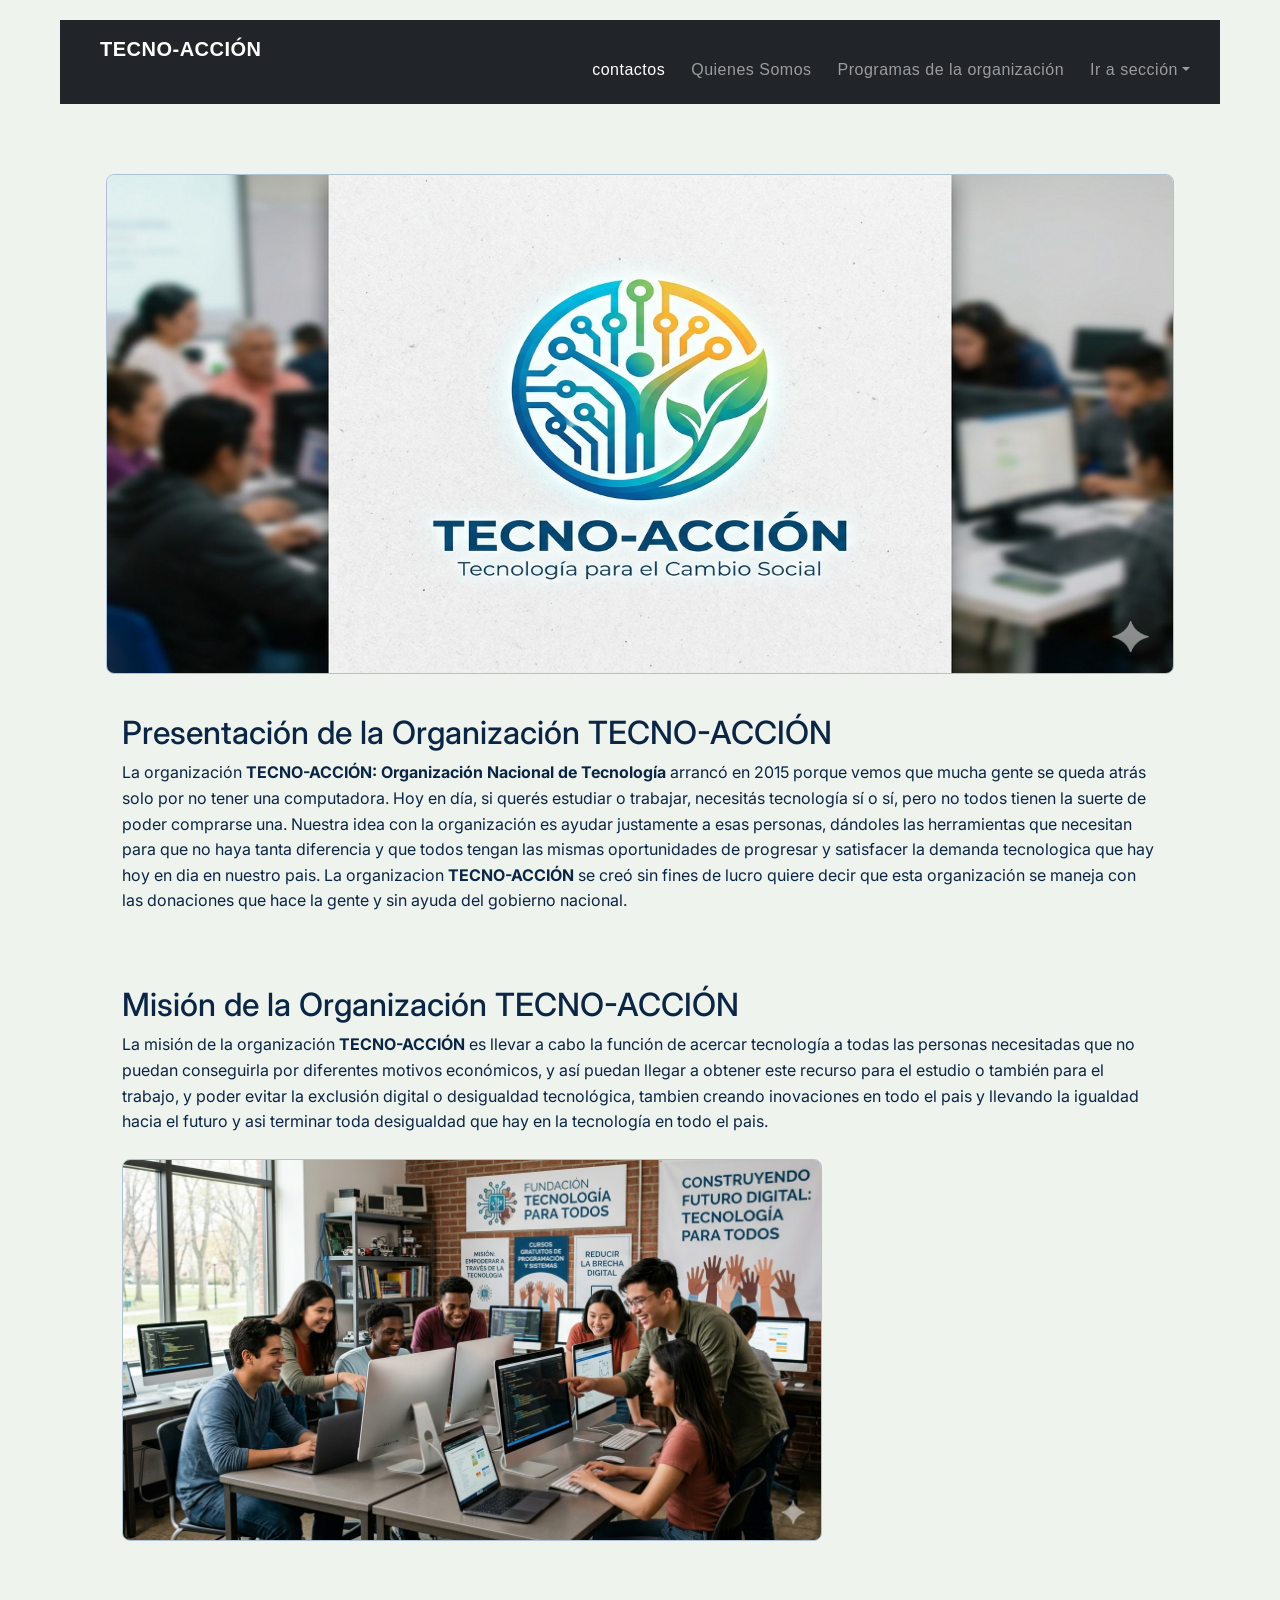
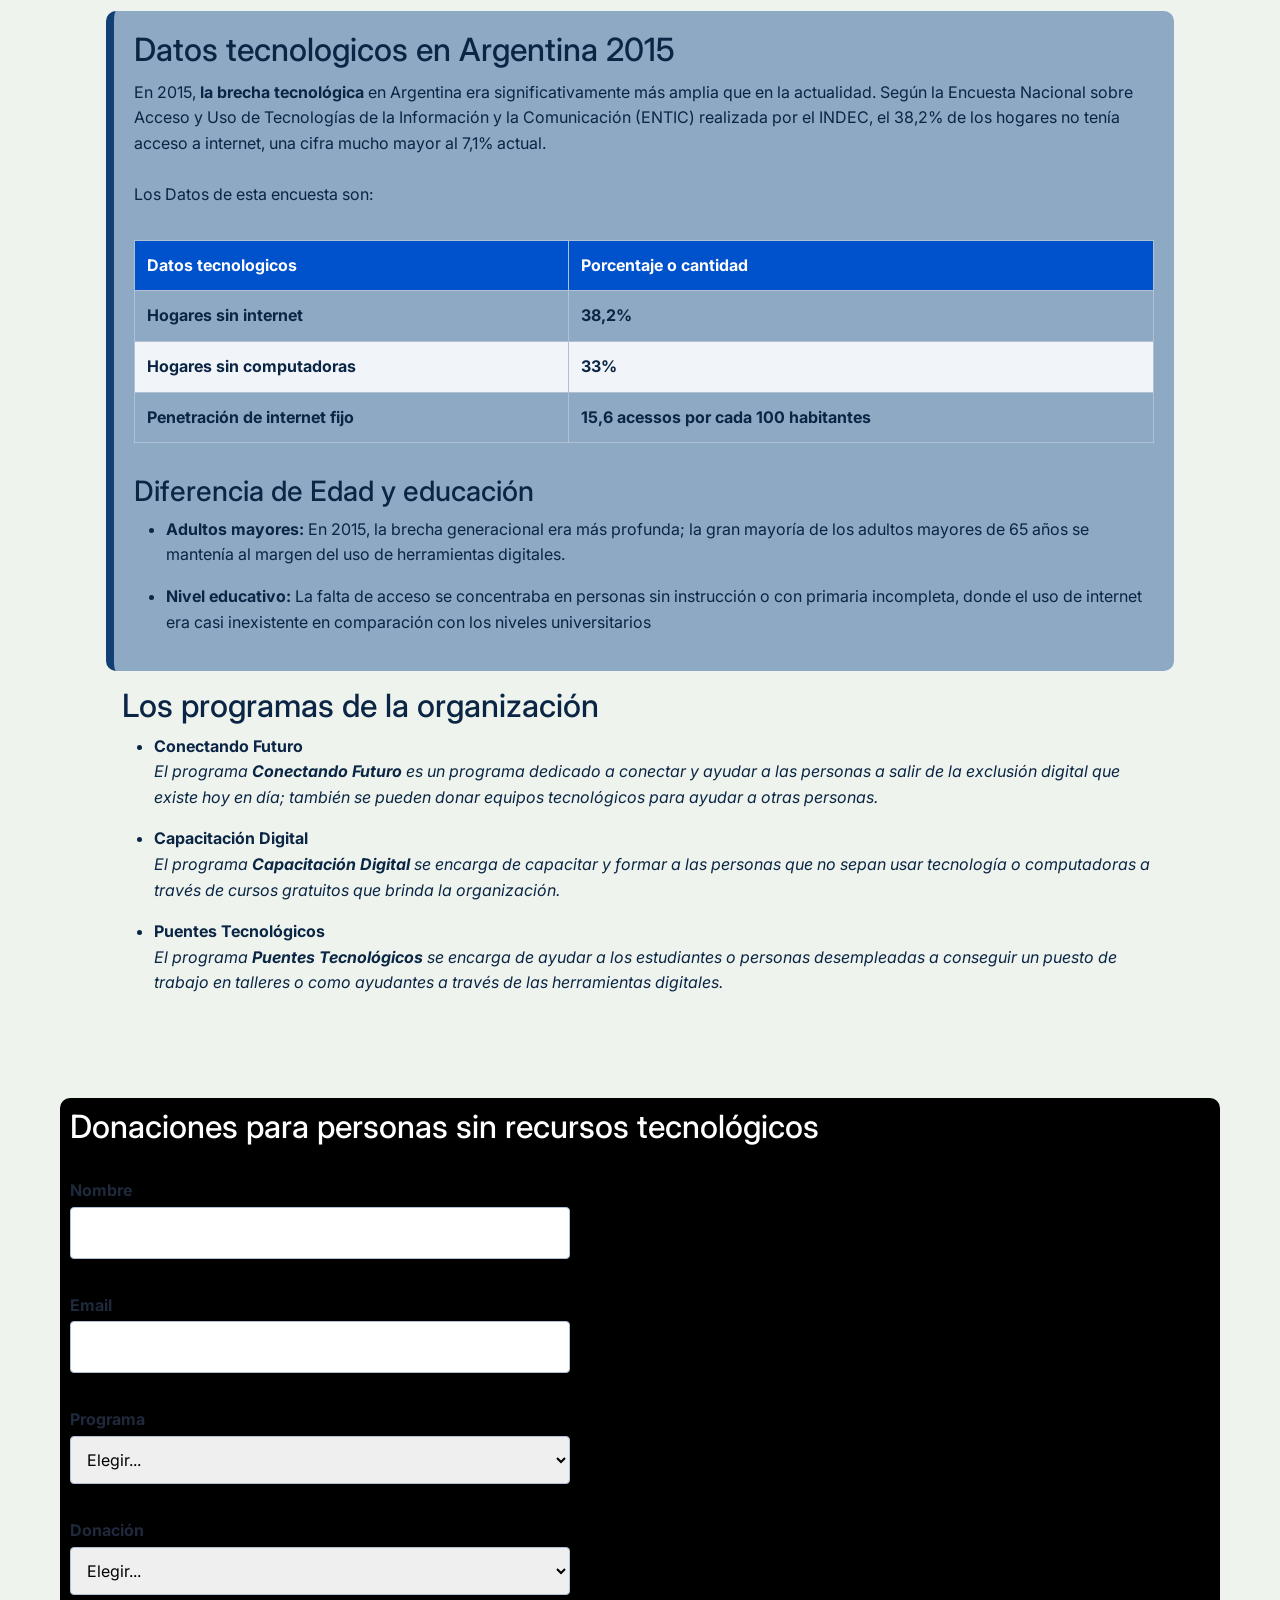
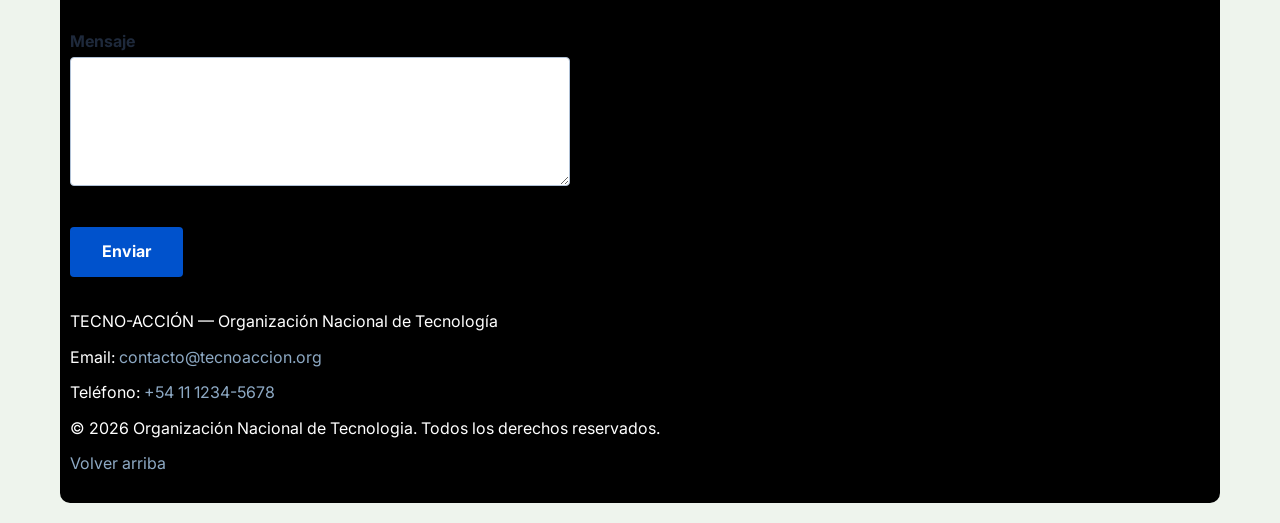
==== index.html @ 4469130f "fix:se corrigio el bug del archivo programa que las tarjetas tapaba el nav en el movimiento" ====
<!DOCTYPE html>
<html lang="es">
<head>
    <meta charset="UTF-8">
    <meta name="viewport" content="width=device-width, initial-scale=1.0">
    
    <link rel="preconnect" href="https://fonts.googleapis.com">
    <link rel="preconnect" href="https://fonts.gstatic.com" crossorigin>
    <link rel ="stylesheet" href ="https://fonts.googleapis.com/css2?family=inter:wght@400;600;700&display=swap">
    <link href="https://cdn.jsdelivr.net/npm/bootstrap@5.3.3/dist/css/bootstrap.min.css" rel="stylesheet" />
    <link rel="stylesheet" href="css/estilos.css">
    <title>TECNO-ACCIÓN: Organización Nacional de Tecnología</title>
    
</head>
<body>
    <header>
        <nav class="navbar navbar-expand-md navbar-dark bg-dark">
            <nav class="container">
                <h1><a class="navbar-brand fw-bold" href="#">TECNO-ACCIÓN</a></h1>
                
                <button class="navbar-toggler" type="button" data-bs-toggle="collapse" data-bs-target="#navMenu">
                <span class="navbar-toggler-icon"></span>
                </button>
                <nav class="collapse navbar-collapse" id="navMenu">
                    <ul class="navbar-nav ms-auto">
                        <li class="nav-item"><a class="nav-link active" href="contacto.html">contactos</a></li>
                        <li class="nav-item"><a class="nav-link" href="nosotros.html">Quienes Somos</a></li>
                        <li class="nav-item"><a class="nav-link" href="programas.html">Programas de la organización</a></li>
                        <li class="nav-item dropdown"><a class="nav-link dropdown-toggle" href="#" id="navbarDropdown" role="button" data-bs-toggle="dropdown" aria-expanded="false">
                        Ir a sección</a>
                        <ul class="dropdown-menu" aria-labelledby="navbarDropdown">
                            <li class ="nav-item"><a class="dropdown-item" href="#presentacióndeTECNO-ACCION">Presentación</a></li>
                            <li class ="nav-item"><a class="dropdown-item" href="#misióndelaTECNO-ACCION">Misión</a></li>
                            <li class ="nav-item"><a class="dropdown-item" href="#programasDeLaTECNO-ACCION">Resumen de Programas</a></li>
                            <li class ="nav-item"><a class="dropdown-item" href="#DatosExtras">Datos 2015</a></li>
                            <li class ="nav-item"><a class="dropdown-item" href="#donacionparaTECNO-ACCION">Donación</a></li>
                        </ul>
                        </li>
                    </ul>
                </nav>
            </nav>
        </nav>
        
    </header>
    <main>
        <img class = "logo" src="imagenes/index/logodelaong.png" alt="logo de la organización Tecno Acción" width="1400" height="350">
        <section id="presentacióndeTECNO-ACCION">
            
            <h2>Presentación de la Organización TECNO-ACCIÓN</h2>

            <p>
                La organización <strong>TECNO-ACCIÓN: Organización Nacional de Tecnología</strong> arrancó en 2015 porque vemos que mucha gente se queda atrás solo por no tener una computadora. Hoy en día, si querés estudiar o trabajar, necesitás tecnología sí o sí, 
                pero no todos tienen la suerte de poder comprarse una. Nuestra idea con la organización es ayudar justamente a esas personas, dándoles las herramientas que necesitan para que no haya tanta diferencia y que todos tengan las mismas 
                oportunidades de progresar y satisfacer la demanda tecnologica que hay hoy en dia en nuestro pais.
                La organizacion <strong>TECNO-ACCIÓN</strong> se creó sin fines de lucro quiere decir que esta organización se maneja con las donaciones que hace la gente y sin ayuda del gobierno nacional.
            </p>
        </section> 
        <section id="misióndelaTECNO-ACCION">
            <h2>Misión de la Organización TECNO-ACCIÓN</h2>
            <p>
                La misión de la organización <strong>TECNO-ACCIÓN</strong> es llevar a cabo la función de acercar tecnología a todas las personas necesitadas
                que no puedan conseguirla por diferentes motivos económicos, y así puedan llegar a obtener este recurso
                para el estudio o también para el trabajo, y poder evitar la exclusión digital o desigualdad tecnológica, tambien creando inovaciones en todo el pais y llevando la igualdad hacia el futuro y asi terminar
                toda desigualdad que hay en la tecnología en todo el pais.
            </p>
            <img src="imagenes/index/misiondelaorganizacion.png" alt="personas usando computadoras" width="700" height="350">
        </section>
        <aside id = "DatosExtras">
            <h2> Datos tecnologicos en Argentina 2015</h2>
            <p>
                En 2015, <strong>la brecha tecnológica</strong> en Argentina era significativamente más amplia que en la actualidad. Según la Encuesta Nacional sobre Acceso y Uso de Tecnologías de la Información y la
                Comunicación (ENTIC) realizada por el INDEC, el 38,2% de los hogares no tenía acceso a internet, una cifra mucho mayor al 7,1% actual.
                <br>
                <br>
                Los Datos de esta encuesta son:
            </p>
            <table border="1">
                <thead>
                    <tr>
                        <th>Datos tecnologicos</th>
                        <th>Porcentaje o cantidad</th>
                    </tr>
                </thead>
                <tbody>
                    <tr>
                        <th>Hogares sin internet</th>
                        <th>38,2%</th>
                    </tr>
                    <tr>
                        <th>Hogares sin computadoras</th>
                        <th>33%</th>
                    </tr>
                    <tr>
                        <th>Penetración de internet fijo</th>
                        <th>15,6 acessos por cada 100 habitantes</th>
                    </tr>
                </tbody>
            </table>
            <h3>Diferencia de Edad y educación</h3>
            <ul>
                <li>
                    <p>
                        <strong>Adultos mayores:</strong> En 2015, la brecha generacional era más profunda; 
                        la gran mayoría de los adultos mayores de 65 años se mantenía al margen 
                        del uso de herramientas digitales.
                    </p>
                </li>
                <li>
                    <p>
                        <strong>Nivel educativo:</strong> La falta de acceso se concentraba en personas sin instrucción o con primaria incompleta,
                        donde el uso de internet era casi inexistente en comparación con los niveles universitarios
                    </p>
                </li>
            </ul>
        </aside>
        <section id="programasDeLaTECNO-ACCION">
            <h2>Los programas de la organización</h2>
                <ul>
                    <li>
                        <strong>Conectando Futuro</strong>
                        <p>
                            <em>El programa <strong> Conectando Futuro</strong> es un programa dedicado a conectar y ayudar a las personas a salir de la exclusión digital que existe hoy en día; también
                            se pueden donar equipos tecnológicos para ayudar a otras personas.</em>
                        </p>
                    </li>
                    <li>
                        <strong>Capacitación Digital</strong>
                        <p>
                            <em>El programa <strong> Capacitación Digital</strong> se encarga de capacitar y formar a las personas que no sepan usar tecnología o computadoras
                            a través de cursos gratuitos que brinda la organización.</em>
                        </p>
                    </li>
                    <li>
                        <strong>Puentes Tecnológicos</strong>
                        <p>
                            <em>El programa <strong> Puentes Tecnológicos</strong> se encarga de ayudar a los estudiantes o personas desempleadas a conseguir un puesto de trabajo 
                            en talleres o como ayudantes a través de las herramientas digitales.</em>
                        </p>
                    </li>
                </ul>
        </section>
    </main>
    <footer id="donacionparaTECNO-ACCION">
        <h2>Donaciones para personas sin recursos tecnológicos</h2>
            <form action="#" method="set">
                <p>
                    <label for="nombre">Nombre</label>
                    <input type="text" id="nombre" name="nombre" required>
                </p>
                
                <p>
                    <label for="email">Email</label>
                    <input type="email" id="email" name="email" required>
                </p>

                <p>
                    <label for="programa">Programa</label>
                    <select id="programa" name="programa">
                        <option value="">Elegir...</option>
                        <option value="conectando">Conectando Futuro</option>
                        <option value="capacitacion">Capacitación Digital</option>
                        <option value="puntes">Puentes Tecnológicos</option>
                    </select>
                </p>

                <p>
                    <label for="donacion">Donación</label>
                    <select id="donacion" name="donacion">
                        <option value="">Elegir...</option>
                        <option value="pll">Computadora</option>
                        <option value="pll">Celular</option>
                    </select>
                </p>

                <p>
                    <label for="mensaje">Mensaje</label>
                    <textarea id="mensaje" name="mensaje" rows="4"></textarea>
                </p>

                <p>
                    <button type="submit">Enviar</button>
                </p>
                
            </form>
            
        <address>

            <p>TECNO-ACCIÓN — Organización Nacional de Tecnología</p>

            <p>
                Email:
                <a href="mailto:contacto@tecnoaccion.org">contacto@tecnoaccion.org</a>
                
            </p>

            <p>
                Teléfono:
                <a href="tel:+541112345678">
                    +54 11 1234-5678
                </a>
            </p>
            <p>&copy; 2026 Organización Nacional de Tecnologia. Todos los derechos reservados.</p>
        <p><a href="#top">Volver arriba</a></p>

        </address>
    </footer>
<script src='https://cdn.jsdelivr.net/npm/bootstrap@5.3.3/dist/js/bootstrap.bundle.min.js'></script>
</body>
</html>
---- css/estilos.css ----
/* ==========================================================================
LENGUAJES INFORMÁTICOS 1 (UNAHUR) - TRABAJO PRÁCTICO GRUPAL
INTEGRANTE 4: Componentes de Datos, Interactivos y Visuales
   ========================================================================== */

:root {
    --color-institucional: #0052cc;  
    --color-texto-oscuro: #1e293b;  
    --color-gris-borde: #b0c1d6;    
    --color-fondo-cebra: #f1f5f9;   
    --padding-celda: 12px;    
    --azul-oscuro: #0B2545;
    --azul: #134074;
    --celeste: #8DA9C4;
    --gris-claro: #EEF4ED;
    --blanco: #FFFFFF;
    --fondo: black;
    --fuente : 'inter' , sans-serif;
}


/* =========================
   RESET
========================= */

* {
    box-sizing: border-box;
    margin: 0;
    padding: 0;
    
}

/* =========================
    BODY
========================= */

body {
    font-family: var(--fuente);
    background-color: var(--gris-claro);
    color: var(--azul-oscuro);

    max-width: 1200px;
    margin: auto;
    padding: 20px;

    line-height: 1.6;
}

/* =========================
    HEADER
========================= */

header{
    position: sticky;
    top: 0 ;
}
/* =========================
    Nav
========================= */

nav ul {
    list-style: none;
    display: flex;
    flex-wrap: wrap;
    gap: 10px;
    margin-top: 15px;
}

nav a {
    display: inline-block;
    text-decoration: none;
    color: var(--blanco);
    padding: 8px 18px;
    border-radius: 6px;
    font-family: 'Segoe UI', sans-serif;
    font-weight: 600;
    font-size: 0.95rem;
    letter-spacing: 0.5px;
    position: relative;
    overflow: hidden;
    transition: color 0.3s;
    z-index: 0;
}

nav a::before {
    content: "";
    position: absolute;
    top: 0;
    left: -100%;
    width: 100%;
    height: 100%;
    background-color: var(--blanco);
    border-radius: 6px;
    transition: left 0.3s ease;
    z-index: -1;
}

nav a:hover::before {
    left: 0;
}

nav a:hover {
    color: var(--azul-oscuro);
}

/* =========================
    NAV - DESPLEGABLE
========================= */

nav li.desplegable {
    position: relative;
}

nav li.desplegable > span {
    display: inline-block;
    color: var(--blanco);
    padding: 8px 18px;
    border-radius: 6px;
    font-family: 'Segoe UI', sans-serif;
    font-weight: 600;
    font-size: 0.95rem;
    letter-spacing: 0.5px;
    cursor: pointer;
    user-select: none;
    transition: background-color 0.3s, color 0.3s;
}

nav li.desplegable:hover > span {
    background-color: var(--blanco);
    color: var(--azul-oscuro);
}

nav li.desplegable .submenu {
    display: none;
    position: static;
    background-color: var(--azul);
    border-radius: 0 0 8px 8px;
    padding: 5px 0;
    min-width: 200px;
    flex-direction: column;
    gap: 0;
    margin-top: 5px;
}

nav li.desplegable:hover .submenu {
    display: flex;
}

nav li.desplegable .submenu li {
    width: 100%;
}

nav li.desplegable .submenu a {
    display: block;
    width: 100%;
    border-radius: 0;
    padding: 10px 18px;
    font-size: 0.9rem;
}

nav li.desplegable .submenu a::before {
    border-radius: 0;
}
.titulo{
    position: static;
}
/* =========================
    FOOTER
========================= */
footer{
    background-color: var(--fondo);
    color: var(--blanco);

    margin-top: 30px;
    padding: 10px;

    border-radius: 10px;

}
footer a {
    color: var(--celeste);
    text-decoration: none;
}

footer a:hover {
    color: var(--blanco);
}

footer p {
    margin-bottom: 10px;
}

/* =========================
    MAIN
========================= */

main {
    font-family: var(--fuente);
    max-width: 1100px;
    margin: 30px auto 0;
    padding: 1rem;
}
.logo{
    top: -100%;
    width: 1500px;
    height: 500px;
}

/* =========================
    TITULO PRINCIPAL
========================= */

h1 {
    text-align: center;
    color: var(--azul-oscuro);
    margin-bottom: 20px;
    font-size: 2.5rem;
}


/* =========================
    TITULO PROGRAMAS
========================= */

.programas h2 {
    text-align: center;
    color: var(--azul);
    margin-bottom: 15px;

    font-size: 2rem;
}

.programas > p {
    text-align: center;
    margin-bottom: 30px;

    color: var(--azul-oscuro);
}

/* =========================
    CONTENEDOR FLEX
========================= */

.contenedor-programas {
    display: flex;
    flex-wrap: wrap;
    gap: 25px;
}

/* =========================
    TARJETAS
========================= */

.card-programa {
    flex: 1 1 300px;

    background-color: var(--blanco);

    border: 3px solid var(--azul);
    border-radius: 12px;

    padding: 20px;

    box-shadow: 0px 4px 10px rgba(0,0,0,0.1);

    transition: transform 0.3s;
    position: static;
}

.card-programa:hover {
    transform: scale(1.02);

}

/* =========================
   TITULOS TARJETAS
========================= */

.card-programa h3 {
    text-align: center;

    color: var(--azul);

    margin-bottom: 15px;


}

/* =========================
   IMAGENES
========================= */

.card-programa figure {
    text-align: center;
}

.card-programa img {
    width: 100%;
    max-width: 300px;

    border-radius: 10px;

    margin-bottom: 10px;


}

/* =========================
    FIGCAPTION
========================= */

.card-programa figcaption {
    color: gray;
    font-style: italic;

    margin-bottom: 15px;
}

/* =========================
    PARRAFOS
========================= */

.card-programa p {
    text-align: justify;

    color: var(--azul-oscuro);

    margin-top: 10px;
}

/* =========================
    ASIDE
========================= */

aside {
    background-color: var(--celeste);

    margin-top: 30px;
    padding: 20px;

    border-left: 8px solid var(--azul);
    border-radius: 10px;
}

aside h2 {
    color: var(--azul-oscuro);
    margin-bottom: 10px;
}

aside p {
    color: var(--azul-oscuro);
}

/* =========================
    NOSOTROS - SECCIÓN INTRO
========================= */

.nosotros-intro {
    background-color: var(--blanco);
    border-left: 6px solid var(--azul);
    border-radius: 12px;
    padding: 30px 35px;
    margin-bottom: 30px;
    box-shadow: 0 4px 12px rgba(0, 0, 0, 0.08);
}

.nosotros-intro h2 {
    color: var(--azul);
    font-size: 1.8rem;
    margin-bottom: 12px;
}

/* =========================
    NOSOTROS - DETAILS
========================= */

details {
    background-color: var(--blanco);
    border: 2px solid var(--celeste);
    border-radius: 10px;
    margin-bottom: 20px;
    box-shadow: 0 2px 8px rgba(0, 0, 0, 0.06);
    transition: border-color 0.3s;
}

.titulo-details{
    display: inline;
}


details:hover {
    border-color: var(--azul);
}

details summary {
    background-color: var(--azul-oscuro);
    color: var(--blanco);
    padding: 15px 20px;
    cursor: pointer;
    list-style: none;
    display: flex;
    align-items: center;
    gap: 10px;
    border-radius: 8px;
}

details summary::before {
    content: "▶";
    font-size: 0.75rem;
    color: var(--celeste);
    transition: transform 0.3s;
}

details[open] summary {
    border-radius: 8px 8px 0 0;
}

details[open] summary::before {
    transform: rotate(90deg);
}

details summary h3 {
    font-size: 1.1rem;
    color: var(--blanco);
    margin: 0;
}

details p {
    padding: 15px 20px;
    color: var(--azul-oscuro);
    line-height: 1.7;
    margin-bottom: 5px;
}

details b {
    color: var(--azul);
}

/* =========================
    NOSOTROS - SEPARADOR HR
========================= */

hr {
    border: none;
    border-top: 2px solid var(--celeste);
    opacity: 0.4;
    margin: 10px 0;
}

/* =========================
    NOSOTROS - VOLVER ARRIBA
========================= */

.volver-arriba {
    display: block;
    width: fit-content;
    margin: 30px auto 10px auto;
    padding: 12px 28px;
    background-color: var(--azul);
    color: var(--blanco);
    text-decoration: none;
    border-radius: 30px;
    font-weight: bold;
    letter-spacing: 1px;
    box-shadow: 0 4px 10px rgba(0, 0, 0, 0.2);
    transition: background-color 0.3s, transform 0.2s;
}

.volver-arriba:hover {
    background-color: var(--azul-oscuro);
    transform: translateY(-3px);
}
/* ==========================================================================
SECCIÓN: ESTILOS PARA IMÁGENES
   ========================================================================== */
img {
    max-width: 100%;                
    height: auto;                   
    display: block;                 
    margin-top: 1.5rem;             
    margin-bottom: 1.5rem;          
    border: 1px solid var(--color-gris-borde); 
    border-radius: 8px;             
}

aside img {
    margin-left: 0;                 
}

section{
    padding: 1rem;
    margin-bottom: 1.5rem;
}

/* ==========================================================================
SECCIÓN: ESTILOS PARA TABLAS
   ========================================================================== */
table {
    width: 100%;                    
    border-collapse: collapse;      
    margin: 2rem 0;                 
}

thead {
    background-color: var(--color-institucional);
    color: #ffffff;                 
}

th {
    padding: var(--padding-celda);
    text-align: left;
    font-weight: bold;
    border: 1px solid var(--color-gris-borde); 
}

td {
    padding: var(--padding-celda);  
    border: 1px solid var(--color-gris-borde);
    color: var(--color-texto-oscuro);
}

tbody tr:nth-child(even) {
    background-color: var(--color-fondo-cebra);
}

/* ==========================================================================
SECCIÓN: ESTILOS PARA FORMULARIOS
   ========================================================================== */
form {
    margin: 2rem 0;
    
}

label {
    display: block;                 
    margin-bottom: 0.2rem;
    height: auto;
    font-weight: bold;
    color: var(--color-texto-oscuro);
}

input[type="text"],
input[type="email"],
textarea,
select {
    width: 100%;
    max-width: 500px;                    
    padding: var(--padding-celda);  
    border: 1px solid var(--color-gris-borde); 
    border-radius: 4px;
    margin-bottom: 1.5rem;          
    box-sizing: border-box;         
    font-family: inherit;           
}

input[type="text"]:focus,
input[type="email"]:focus,
textarea:focus,
select:focus{
    border-color: var(--color-institucional);
    outline: none;                  
}

textarea {
    min-height: 60px;
    resize: vertical;               
}

button[type="submit"],
input[type="submit"] {
    background-color: var(--color-institucional);
    color: #ffffff;
    padding: var(--padding-celda) 2rem;
    border: none;
    border-radius: 4px;
    font-weight: bold;
    cursor: pointer;                
}

button[type="submit"]:hover,
input[type="submit"]:hover {
    filter: brightness(0.9);        
}

/* ==========================================================================
 
   ========================================================================== */
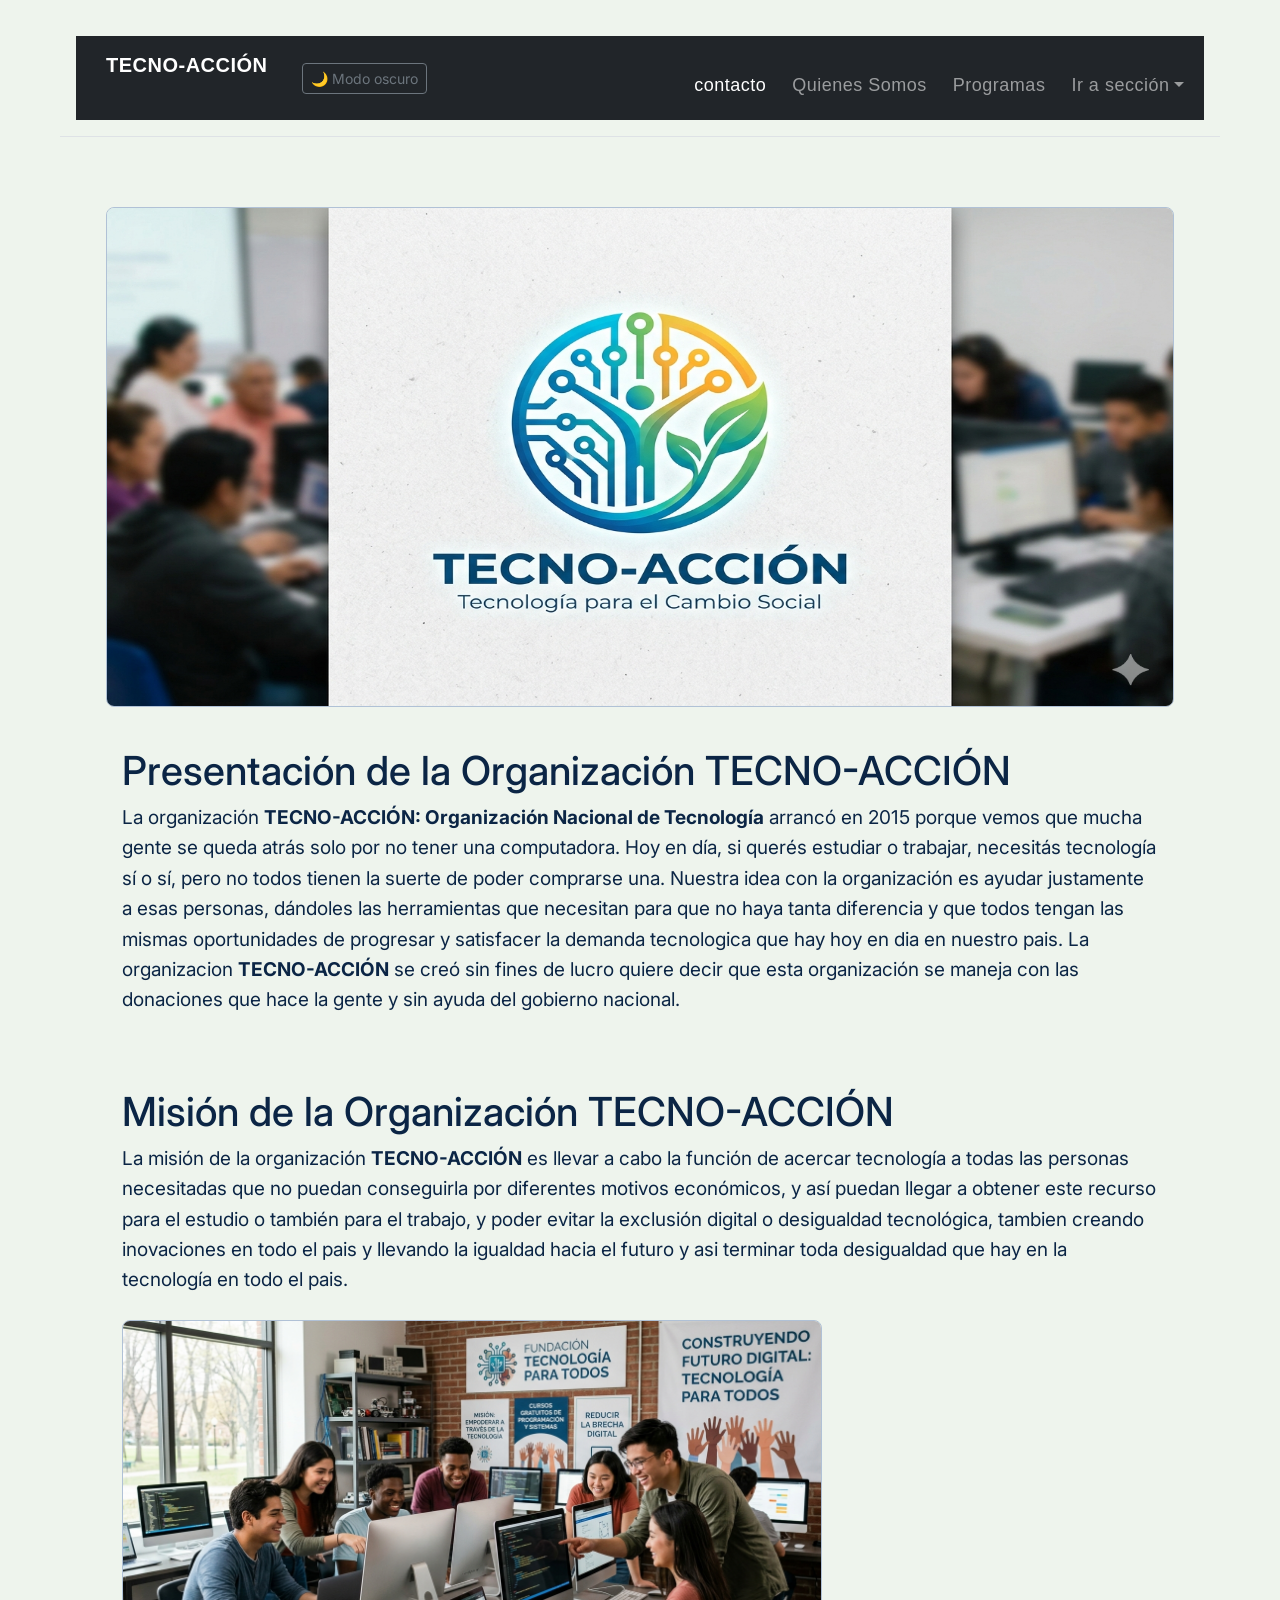
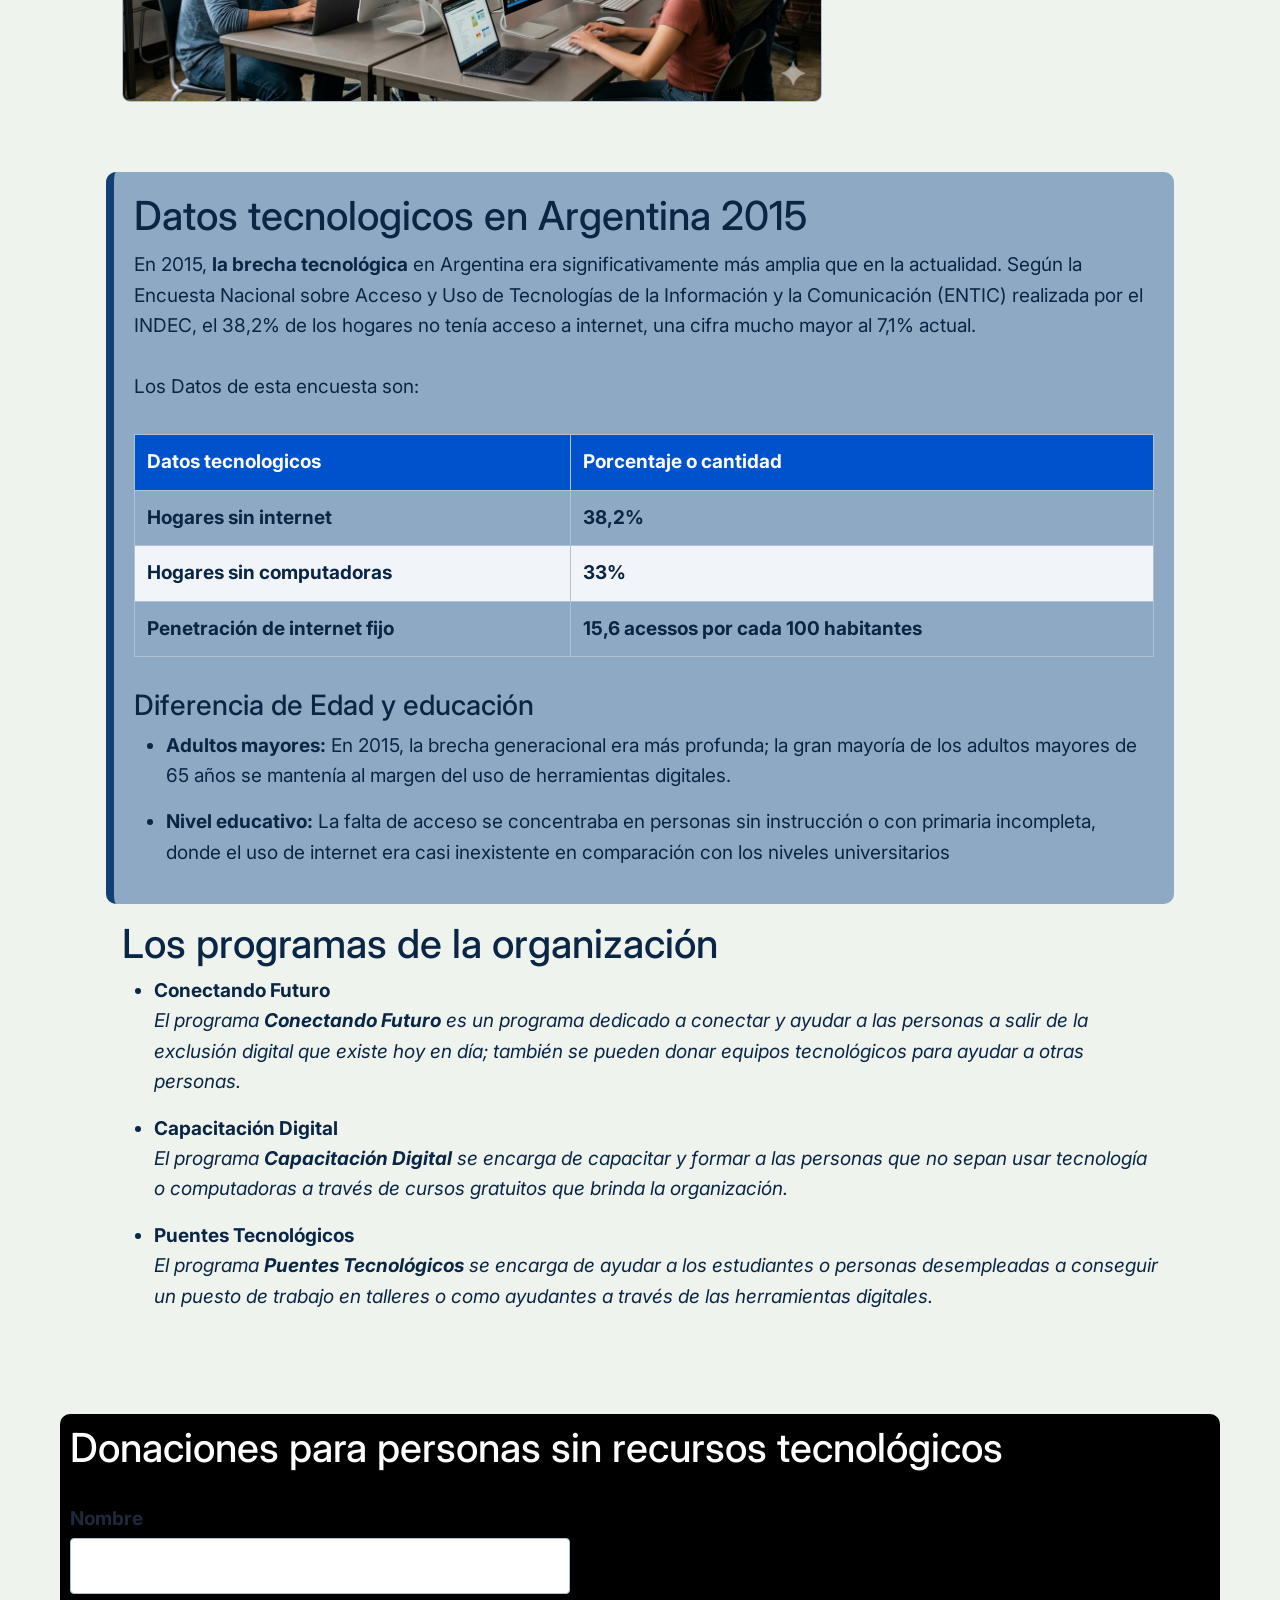
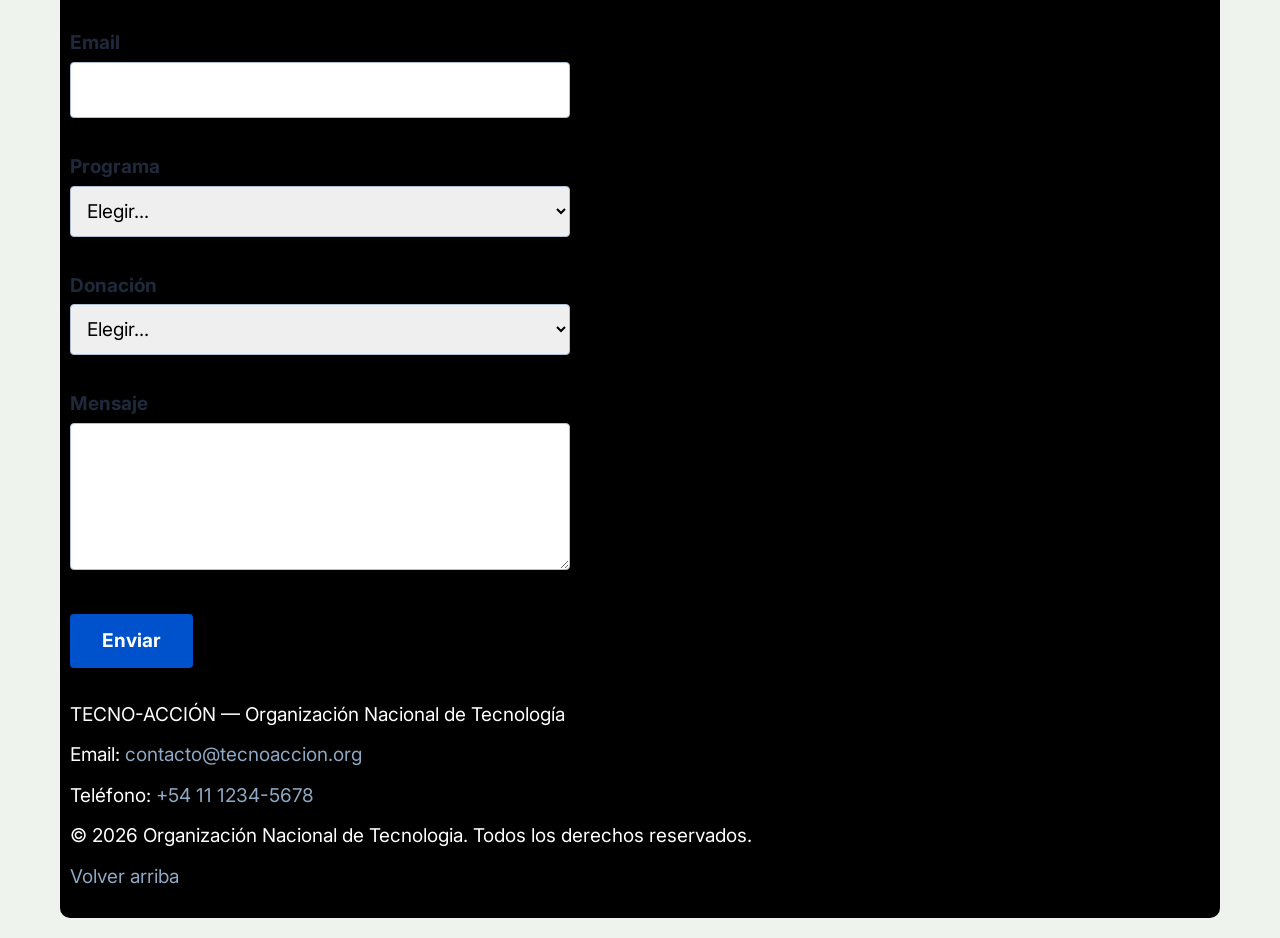
==== commit 5010e42d: "fix y feat : se corrigio el a hover y se agrego el boton modo oscuro a todas las paginas commit 4 ob" ====
--- a/index.html
+++ b/index.html
@@ -13,19 +13,21 @@
     
 </head>
 <body>
-    <header>
+    <header  class="p-3 mb-4 border-bottom">
         <nav class="navbar navbar-expand-md navbar-dark bg-dark">
             <nav class="container">
                 <h1><a class="navbar-brand fw-bold" href="#">TECNO-ACCIÓN</a></h1>
-                
+                <button id="btn-modo" class="btn btn-outline-secondary btn-sm">
+                🌙 Modo oscuro
+                </button>
                 <button class="navbar-toggler" type="button" data-bs-toggle="collapse" data-bs-target="#navMenu">
                 <span class="navbar-toggler-icon"></span>
                 </button>
                 <nav class="collapse navbar-collapse" id="navMenu">
                     <ul class="navbar-nav ms-auto">
-                        <li class="nav-item"><a class="nav-link active" href="contacto.html">contactos</a></li>
+                        <li class="nav-item"><a class="nav-link active" href="contacto.html">contacto</a></li>
                         <li class="nav-item"><a class="nav-link" href="nosotros.html">Quienes Somos</a></li>
-                        <li class="nav-item"><a class="nav-link" href="programas.html">Programas de la organización</a></li>
+                        <li class="nav-item"><a class="nav-link" href="programas.html">Programas</a></li>
                         <li class="nav-item dropdown"><a class="nav-link dropdown-toggle" href="#" id="navbarDropdown" role="button" data-bs-toggle="dropdown" aria-expanded="false">
                         Ir a sección</a>
                         <ul class="dropdown-menu" aria-labelledby="navbarDropdown">
--- a/css/estilos.css
+++ b/css/estilos.css
@@ -38,6 +38,7 @@
     font-family: var(--fuente);
     background-color: var(--gris-claro);
     color: var(--azul-oscuro);
+    font-size: 19px;
 
     max-width: 1200px;
     margin: auto;
@@ -45,6 +46,9 @@
 
     line-height: 1.6;
 }
+h2{
+    font-size: 40px;
+}
 
 /* =========================
     HEADER
@@ -59,6 +63,7 @@
 ========================= */
 
 nav ul {
+    font-size: large;
     list-style: none;
     display: flex;
     flex-wrap: wrap;
@@ -89,7 +94,7 @@
     left: -100%;
     width: 100%;
     height: 100%;
-    background-color: var(--blanco);
+    background-color: red;
     border-radius: 6px;
     transition: left 0.3s ease;
     z-index: -1;
@@ -100,7 +105,7 @@
 }
 
 nav a:hover {
-    color: var(--azul-oscuro);
+    color: red;
 }
 
 /* =========================
@@ -161,9 +166,7 @@
 nav li.desplegable .submenu a::before {
     border-radius: 0;
 }
-.titulo{
-    position: static;
-}
+
 /* =========================
     FOOTER
 ========================= */
@@ -581,6 +584,75 @@
 input[type="submit"]:hover {
     filter: brightness(0.9);        
 }
+/* ==========================================================================
+INTEGRANTE 4: Posicionamiento y personalización Bootstrap (Etapa 3)
+   ========================================================================== */
+
+/* ---- Posicionamiento adicional ---- */
+
+.imagen-wrapper {
+    position: static;
+}
+
+.imagen-wrapper .badge-custom {
+    position: absolute;
+    display: block;
+    opacity: 0.7;
+    visibility: visible;
+    background-color: black;
+    gap: 10px;
+    top: 1900px;
+    right: 145px;
+    z-index: 2;
+}
+
+/* ---- Bootstrap - personalizaciones ---- */
+
+.card {
+    border: 2px solid var(--azul);
+    border-radius: 12px;
+    box-shadow: 0px 4px 10px rgba(0,0,0,0.1);
+    transition: transform 0.3s;
+}
+
+.card:hover {
+    transform: scale(1.02);
+}
+
+.card-title {
+    color: var(--azul);
+    font-weight: bold;
+}
+
+.card .btn-primary {
+    background-color: var(--azul);
+    border-color: var(--azul);
+    transition: background-color 0.3s;
+}
+
+.card .btn-primary:hover {
+    background-color: var(--azul-oscuro);
+    border-color: var(--azul-oscuro);
+}
+
+.badge-custom {
+    background-color: var(--celeste);
+    color: var(--azul-oscuro);
+    font-weight: 600;
+    border-radius: 50px;
+    padding: 0.4em 0.8em;
+}
+
+.btn-outline-primary {
+    color: var(--azul);
+    border-color: var(--azul);
+}
+
+.btn-outline-primary:hover {
+    background-color: var(--azul);
+    border-color: var(--azul);
+}
+
 
 /* ==========================================================================
  
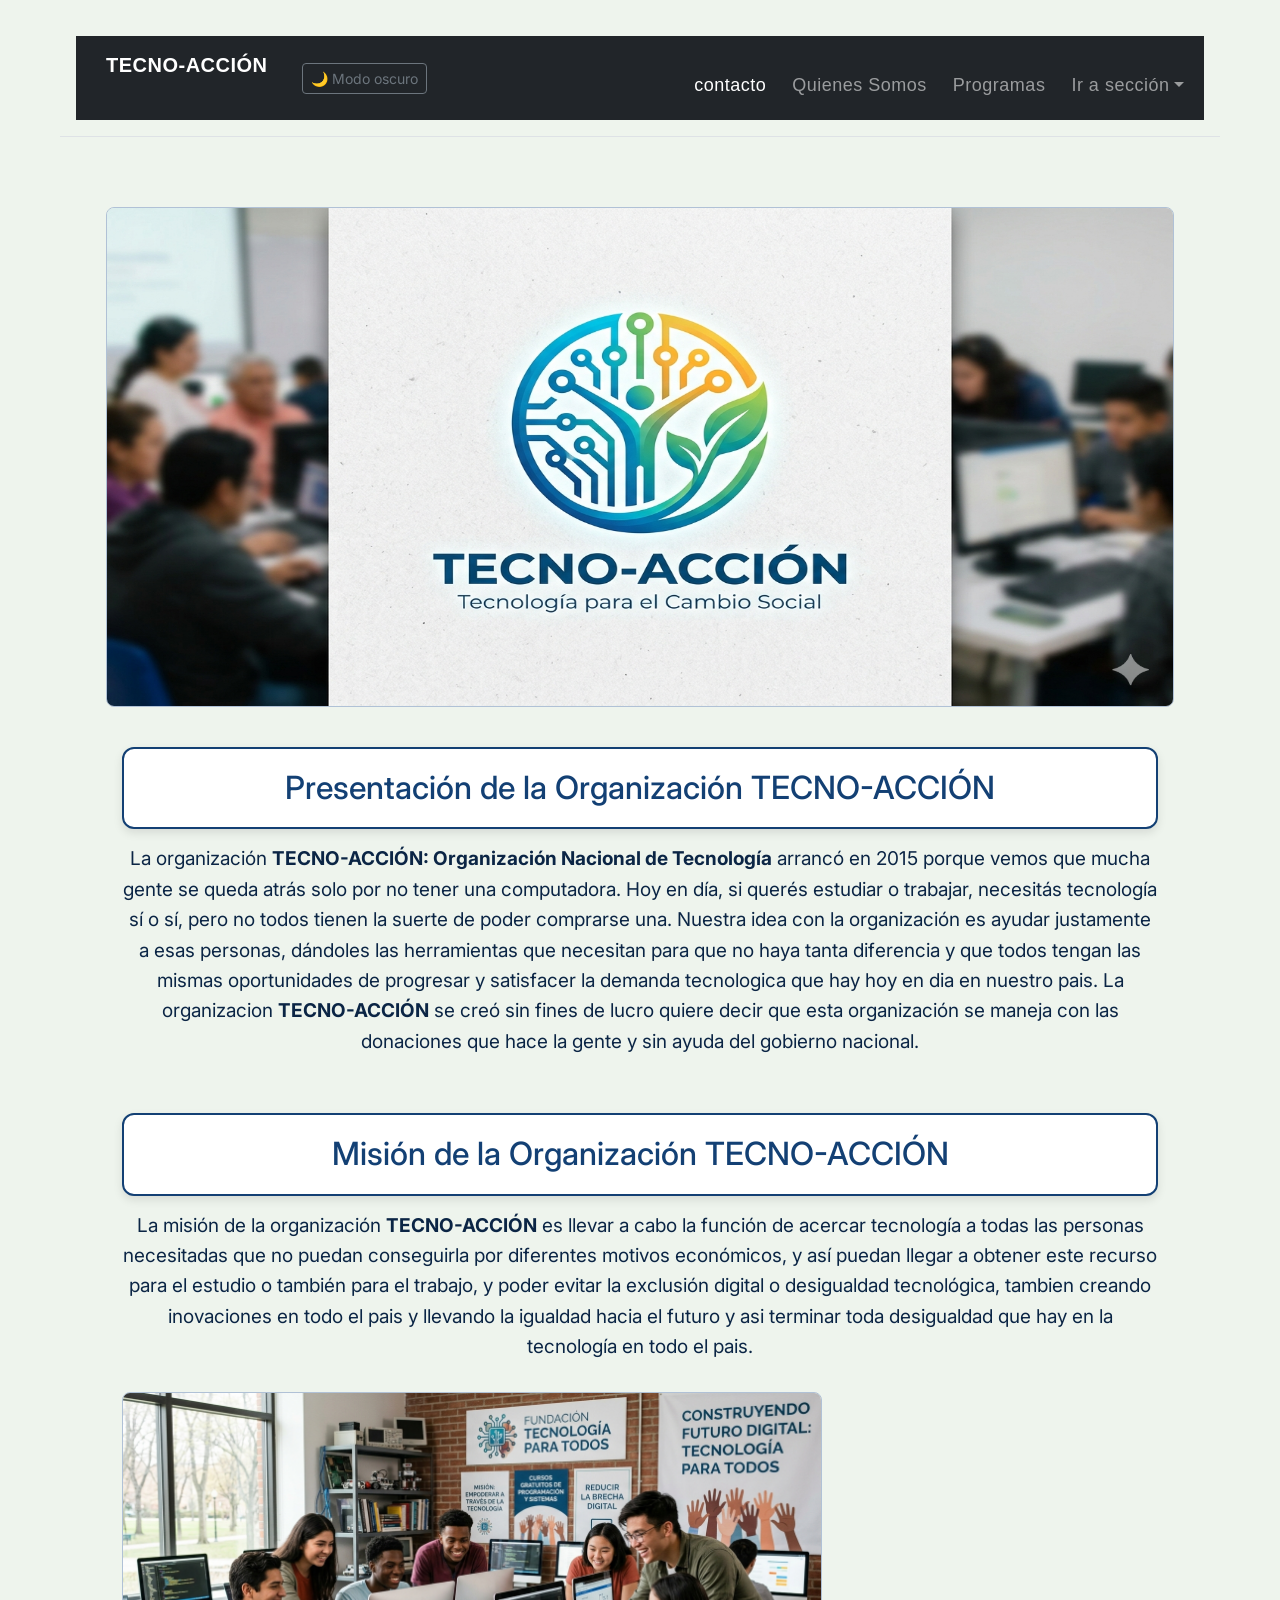
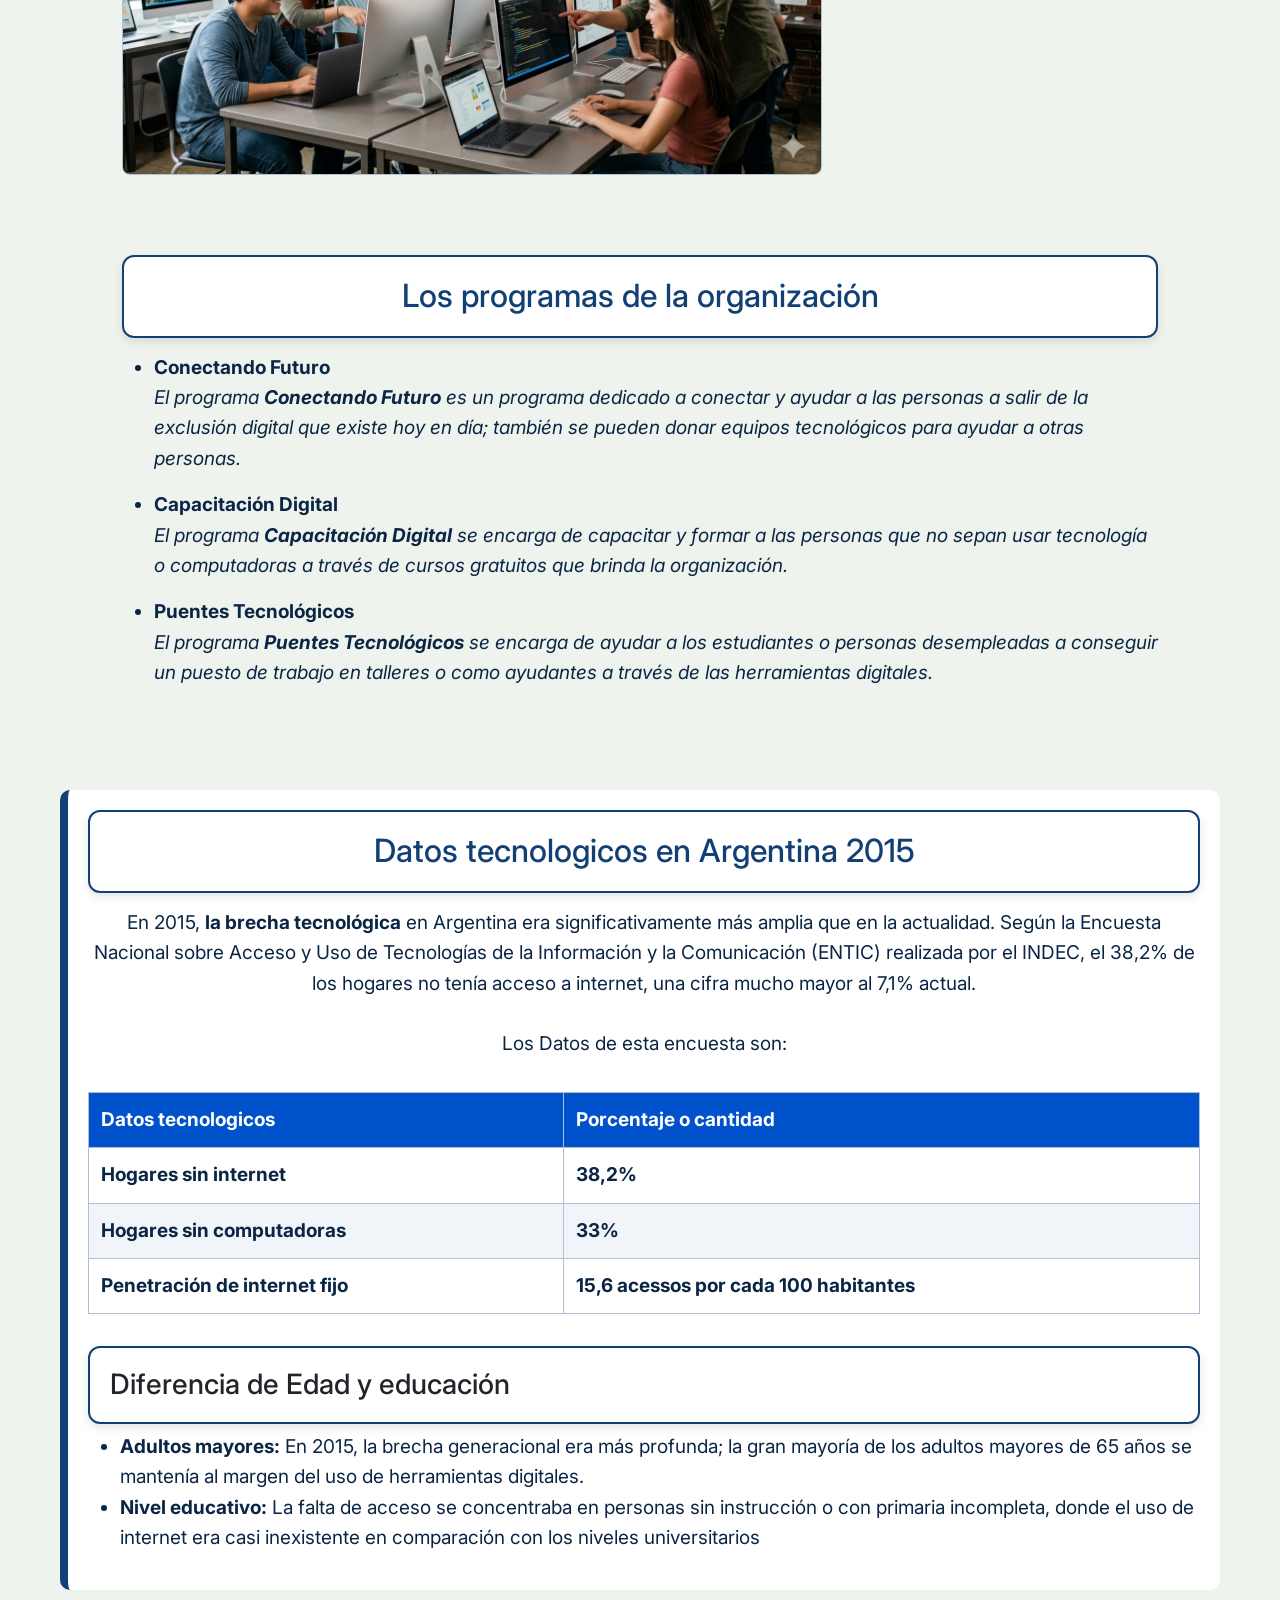
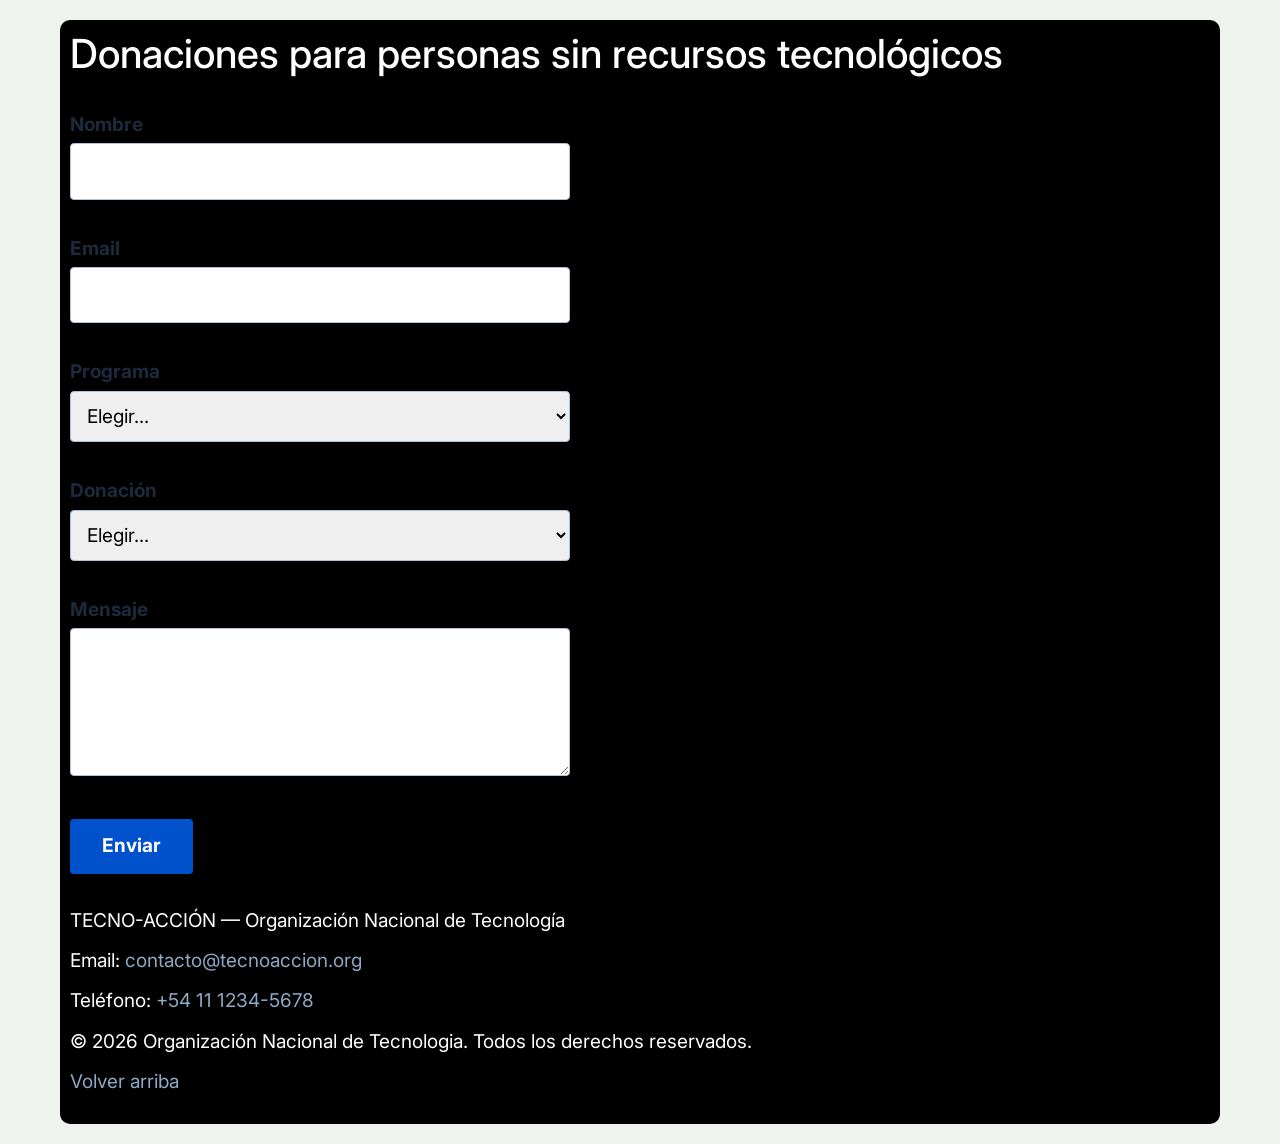
==== commit a6795a5f: "fix y style se movio y se le dio un estilo al aside de la pagina index" ====
--- a/index.html
+++ b/index.html
@@ -46,20 +46,20 @@
     </header>
     <main>
         <img class = "logo" src="imagenes/index/logodelaong.png" alt="logo de la organización Tecno Acción" width="1400" height="350">
-        <section id="presentacióndeTECNO-ACCION">
+        <section class="programas" id="presentacióndeTECNO-ACCION">
             
-            <h2>Presentación de la Organización TECNO-ACCIÓN</h2>
-
-            <p>
+            <h2 class="card card-programa h-100">Presentación de la Organización TECNO-ACCIÓN</h2>
+
+            <p class="card-text">
                 La organización <strong>TECNO-ACCIÓN: Organización Nacional de Tecnología</strong> arrancó en 2015 porque vemos que mucha gente se queda atrás solo por no tener una computadora. Hoy en día, si querés estudiar o trabajar, necesitás tecnología sí o sí, 
                 pero no todos tienen la suerte de poder comprarse una. Nuestra idea con la organización es ayudar justamente a esas personas, dándoles las herramientas que necesitan para que no haya tanta diferencia y que todos tengan las mismas 
                 oportunidades de progresar y satisfacer la demanda tecnologica que hay hoy en dia en nuestro pais.
                 La organizacion <strong>TECNO-ACCIÓN</strong> se creó sin fines de lucro quiere decir que esta organización se maneja con las donaciones que hace la gente y sin ayuda del gobierno nacional.
             </p>
         </section> 
-        <section id="misióndelaTECNO-ACCION">
-            <h2>Misión de la Organización TECNO-ACCIÓN</h2>
-            <p>
+        <section class="programas" id="misióndelaTECNO-ACCION">
+            <h2 class="card card-programa h-100">Misión de la Organización TECNO-ACCIÓN</h2>
+            <p class="card-text">
                 La misión de la organización <strong>TECNO-ACCIÓN</strong> es llevar a cabo la función de acercar tecnología a todas las personas necesitadas
                 que no puedan conseguirla por diferentes motivos económicos, y así puedan llegar a obtener este recurso
                 para el estudio o también para el trabajo, y poder evitar la exclusión digital o desigualdad tecnológica, tambien creando inovaciones en todo el pais y llevando la igualdad hacia el futuro y asi terminar
@@ -67,72 +67,25 @@
             </p>
             <img src="imagenes/index/misiondelaorganizacion.png" alt="personas usando computadoras" width="700" height="350">
         </section>
-        <aside id = "DatosExtras">
-            <h2> Datos tecnologicos en Argentina 2015</h2>
-            <p>
-                En 2015, <strong>la brecha tecnológica</strong> en Argentina era significativamente más amplia que en la actualidad. Según la Encuesta Nacional sobre Acceso y Uso de Tecnologías de la Información y la
-                Comunicación (ENTIC) realizada por el INDEC, el 38,2% de los hogares no tenía acceso a internet, una cifra mucho mayor al 7,1% actual.
-                <br>
-                <br>
-                Los Datos de esta encuesta son:
-            </p>
-            <table border="1">
-                <thead>
-                    <tr>
-                        <th>Datos tecnologicos</th>
-                        <th>Porcentaje o cantidad</th>
-                    </tr>
-                </thead>
-                <tbody>
-                    <tr>
-                        <th>Hogares sin internet</th>
-                        <th>38,2%</th>
-                    </tr>
-                    <tr>
-                        <th>Hogares sin computadoras</th>
-                        <th>33%</th>
-                    </tr>
-                    <tr>
-                        <th>Penetración de internet fijo</th>
-                        <th>15,6 acessos por cada 100 habitantes</th>
-                    </tr>
-                </tbody>
-            </table>
-            <h3>Diferencia de Edad y educación</h3>
-            <ul>
-                <li>
-                    <p>
-                        <strong>Adultos mayores:</strong> En 2015, la brecha generacional era más profunda; 
-                        la gran mayoría de los adultos mayores de 65 años se mantenía al margen 
-                        del uso de herramientas digitales.
-                    </p>
-                </li>
-                <li>
-                    <p>
-                        <strong>Nivel educativo:</strong> La falta de acceso se concentraba en personas sin instrucción o con primaria incompleta,
-                        donde el uso de internet era casi inexistente en comparación con los niveles universitarios
-                    </p>
-                </li>
-            </ul>
-        </aside>
-        <section id="programasDeLaTECNO-ACCION">
-            <h2>Los programas de la organización</h2>
+        
+        <section class="programas" id="programasDeLaTECNO-ACCION">
+            <h2 class="card card-programa h-100">Los programas de la organización</h2>
                 <ul>
-                    <li>
+                    <li class="card-text">
                         <strong>Conectando Futuro</strong>
                         <p>
                             <em>El programa <strong> Conectando Futuro</strong> es un programa dedicado a conectar y ayudar a las personas a salir de la exclusión digital que existe hoy en día; también
                             se pueden donar equipos tecnológicos para ayudar a otras personas.</em>
                         </p>
                     </li>
-                    <li>
+                    <li class="card-text">
                         <strong>Capacitación Digital</strong>
                         <p>
                             <em>El programa <strong> Capacitación Digital</strong> se encarga de capacitar y formar a las personas que no sepan usar tecnología o computadoras
                             a través de cursos gratuitos que brinda la organización.</em>
                         </p>
                     </li>
-                    <li>
+                    <li class="card-text">
                         <strong>Puentes Tecnológicos</strong>
                         <p>
                             <em>El programa <strong> Puentes Tecnológicos</strong> se encarga de ayudar a los estudiantes o personas desempleadas a conseguir un puesto de trabajo 
@@ -142,6 +95,54 @@
                 </ul>
         </section>
     </main>
+    <aside class="programas" id = "DatosExtras">
+            <h2 class="card card-programa h-100"> Datos tecnologicos en Argentina 2015</h2>
+            <p class="card-text">
+                En 2015, <strong>la brecha tecnológica</strong> en Argentina era significativamente más amplia que en la actualidad. Según la Encuesta Nacional sobre Acceso y Uso de Tecnologías de la Información y la
+                Comunicación (ENTIC) realizada por el INDEC, el 38,2% de los hogares no tenía acceso a internet, una cifra mucho mayor al 7,1% actual.
+                <br>
+                <br>
+                Los Datos de esta encuesta son:
+            </p>
+            <table border="1">
+                <thead>
+                    <tr>
+                        <th>Datos tecnologicos</th>
+                        <th>Porcentaje o cantidad</th>
+                    </tr>
+                </thead>
+                <tbody>
+                    <tr>
+                        <th>Hogares sin internet</th>
+                        <th>38,2%</th>
+                    </tr>
+                    <tr>
+                        <th>Hogares sin computadoras</th>
+                        <th>33%</th>
+                    </tr>
+                    <tr>
+                        <th>Penetración de internet fijo</th>
+                        <th>15,6 acessos por cada 100 habitantes</th>
+                    </tr>
+                </tbody>
+            </table>
+            <h3 class="card card-programa h-100">Diferencia de Edad y educación</h3>
+            <ul>
+                <li>
+                    <p class="card-text">
+                        <strong>Adultos mayores:</strong> En 2015, la brecha generacional era más profunda; 
+                        la gran mayoría de los adultos mayores de 65 años se mantenía al margen 
+                        del uso de herramientas digitales.
+                    </p>
+                </li>
+                <li>
+                    <p class="card-text">
+                        <strong>Nivel educativo:</strong> La falta de acceso se concentraba en personas sin instrucción o con primaria incompleta,
+                        donde el uso de internet era casi inexistente en comparación con los niveles universitarios
+                    </p>
+                </li>
+            </ul>
+        </aside>
     <footer id="donacionparaTECNO-ACCION">
         <h2>Donaciones para personas sin recursos tecnológicos</h2>
             <form action="#" method="set">
--- a/css/estilos.css
+++ b/css/estilos.css
@@ -63,6 +63,7 @@
 ========================= */
 
 nav ul {
+    opacity: 1.1;
     font-size: large;
     list-style: none;
     display: flex;
@@ -334,9 +335,17 @@
 /* =========================
     ASIDE
 ========================= */
+#DatosExtras{
+    background-color: var(--blanco);
+    margin-top: 30px;
+    padding: 20px;
+
+    border-left: 8px solid var(--azul);
+    border-radius: 10px;
+}
 
 aside {
-    background-color: var(--celeste);
+    background-color: var(--fondo);
 
     margin-top: 30px;
     padding: 20px;
@@ -600,8 +609,7 @@
     opacity: 0.7;
     visibility: visible;
     background-color: black;
-    gap: 10px;
-    top: 1900px;
+    top: 1925px;
     right: 145px;
     z-index: 2;
 }
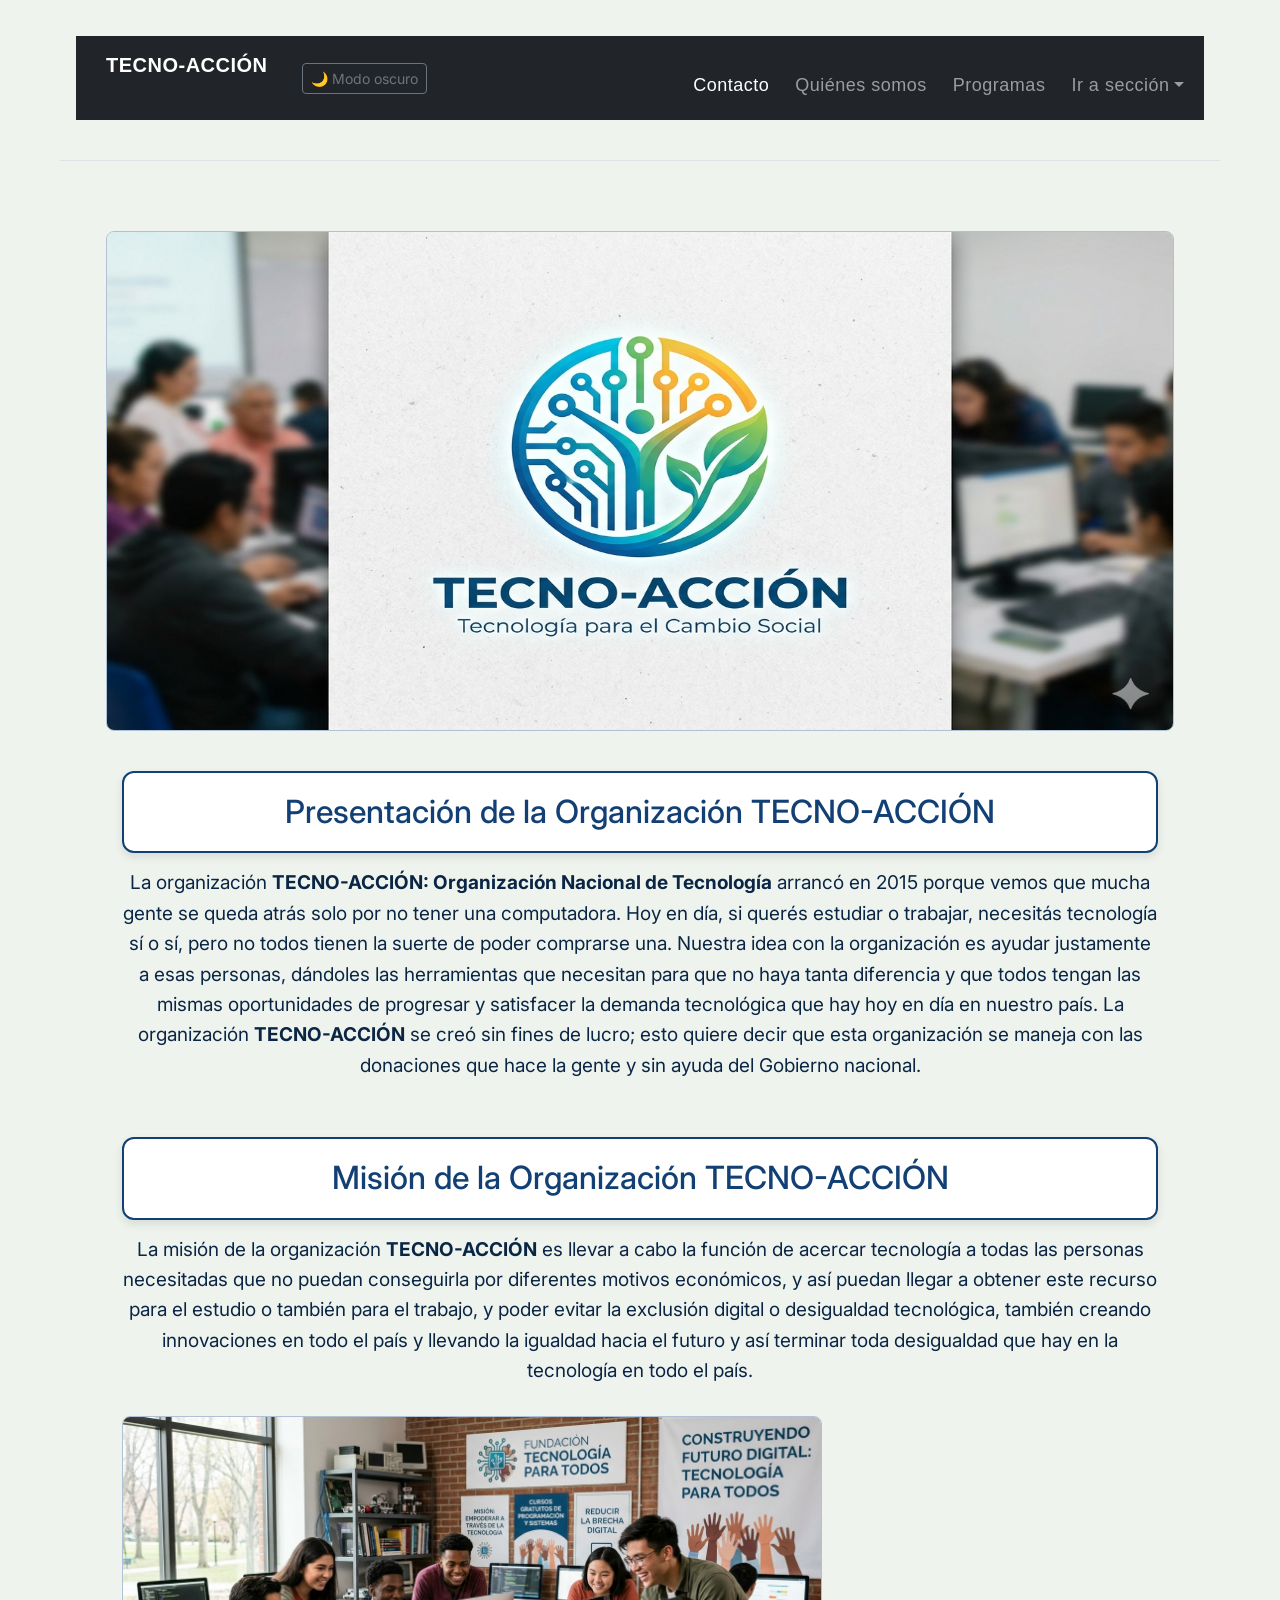
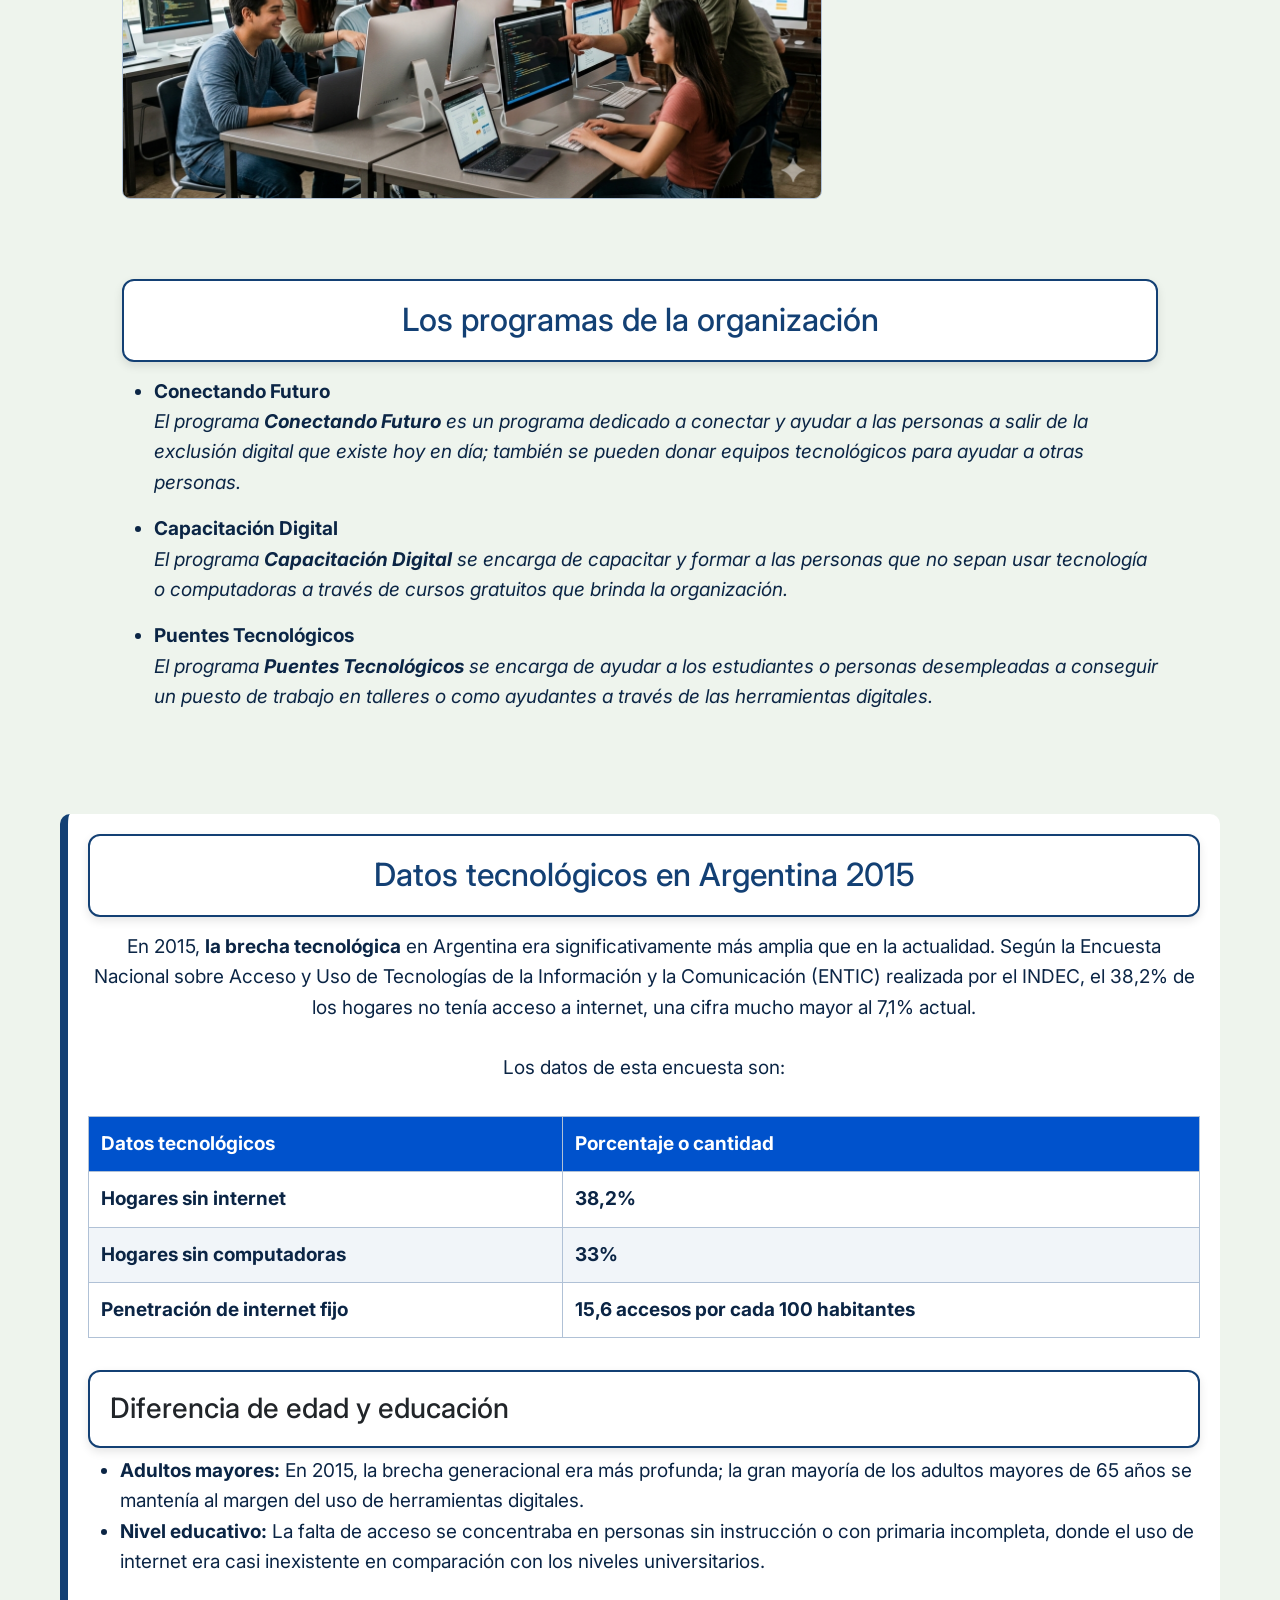
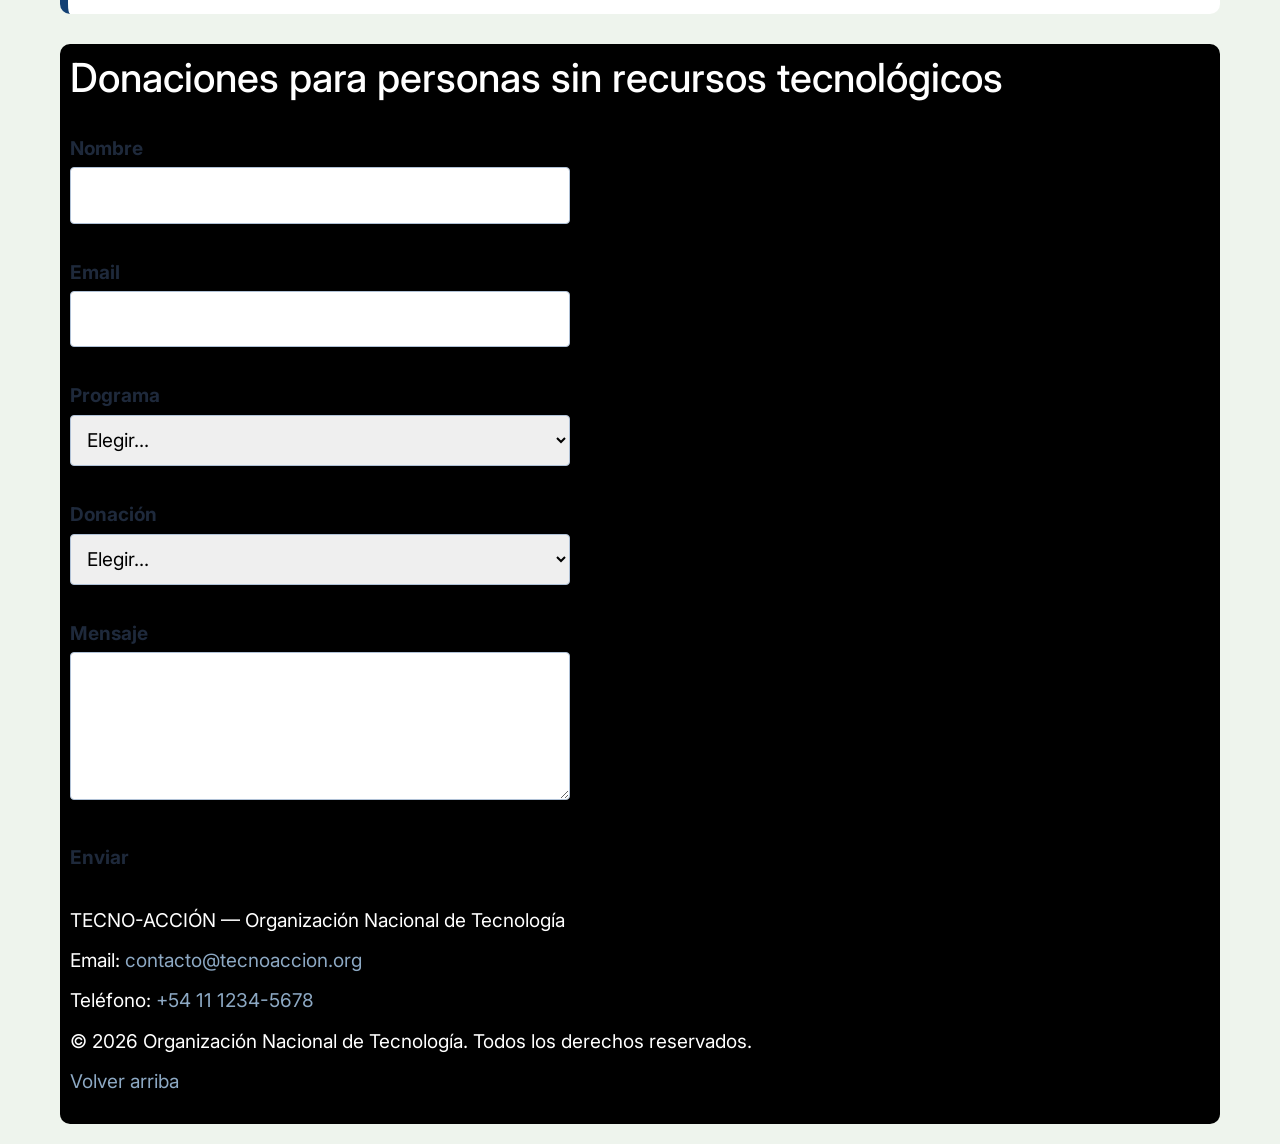
==== commit d7b31863: "fix: se corrigio los errores de ortografia y algunas etiquetas" ====
--- a/index.html
+++ b/index.html
@@ -14,7 +14,7 @@
 </head>
 <body>
     <header  class="p-3 mb-4 border-bottom">
-        <nav class="navbar navbar-expand-md navbar-dark bg-dark">
+        <section class="navbar navbar-expand-md navbar-dark bg-dark">
             <nav class="container">
                 <h1><a class="navbar-brand fw-bold" href="#">TECNO-ACCIÓN</a></h1>
                 <button id="btn-modo" class="btn btn-outline-secondary btn-sm">
@@ -25,70 +25,70 @@
                 </button>
                 <nav class="collapse navbar-collapse" id="navMenu">
                     <ul class="navbar-nav ms-auto">
-                        <li class="nav-item"><a class="nav-link active" href="contacto.html">contacto</a></li>
-                        <li class="nav-item"><a class="nav-link" href="nosotros.html">Quienes Somos</a></li>
+                        <li class="nav-item"><a class="nav-link active" href="contacto.html">Contacto</a></li>
+                        <li class="nav-item"><a class="nav-link" href="nosotros.html">Quiénes somos</a></li>
                         <li class="nav-item"><a class="nav-link" href="programas.html">Programas</a></li>
                         <li class="nav-item dropdown"><a class="nav-link dropdown-toggle" href="#" id="navbarDropdown" role="button" data-bs-toggle="dropdown" aria-expanded="false">
                         Ir a sección</a>
                         <ul class="dropdown-menu" aria-labelledby="navbarDropdown">
-                            <li class ="nav-item"><a class="dropdown-item" href="#presentacióndeTECNO-ACCION">Presentación</a></li>
-                            <li class ="nav-item"><a class="dropdown-item" href="#misióndelaTECNO-ACCION">Misión</a></li>
-                            <li class ="nav-item"><a class="dropdown-item" href="#programasDeLaTECNO-ACCION">Resumen de Programas</a></li>
+                            <li class ="nav-item"><a class="dropdown-item" href="#presentacion">Presentación</a></li>
+                            <li class ="nav-item"><a class="dropdown-item" href="#misión">Misión</a></li>
+                            <li class ="nav-item"><a class="dropdown-item" href="#programas">Resumen de programas</a></li>
                             <li class ="nav-item"><a class="dropdown-item" href="#DatosExtras">Datos 2015</a></li>
-                            <li class ="nav-item"><a class="dropdown-item" href="#donacionparaTECNO-ACCION">Donación</a></li>
+                            <li class ="nav-item"><a class="dropdown-item" href="#donacion">Donación</a></li>
                         </ul>
                         </li>
                     </ul>
                 </nav>
             </nav>
-        </nav>
+        </section>
         
     </header>
     <main>
         <img class = "logo" src="imagenes/index/logodelaong.png" alt="logo de la organización Tecno Acción" width="1400" height="350">
-        <section class="programas" id="presentacióndeTECNO-ACCION">
+        <section class="programas" id="presentacion">
             
             <h2 class="card card-programa h-100">Presentación de la Organización TECNO-ACCIÓN</h2>
 
             <p class="card-text">
                 La organización <strong>TECNO-ACCIÓN: Organización Nacional de Tecnología</strong> arrancó en 2015 porque vemos que mucha gente se queda atrás solo por no tener una computadora. Hoy en día, si querés estudiar o trabajar, necesitás tecnología sí o sí, 
                 pero no todos tienen la suerte de poder comprarse una. Nuestra idea con la organización es ayudar justamente a esas personas, dándoles las herramientas que necesitan para que no haya tanta diferencia y que todos tengan las mismas 
-                oportunidades de progresar y satisfacer la demanda tecnologica que hay hoy en dia en nuestro pais.
-                La organizacion <strong>TECNO-ACCIÓN</strong> se creó sin fines de lucro quiere decir que esta organización se maneja con las donaciones que hace la gente y sin ayuda del gobierno nacional.
+                oportunidades de progresar y satisfacer la demanda tecnológica que hay hoy en día en nuestro país.
+                La organización <strong>TECNO-ACCIÓN</strong> se creó sin fines de lucro; esto quiere decir que esta organización se maneja con las donaciones que hace la gente y sin ayuda del Gobierno nacional.
             </p>
         </section> 
-        <section class="programas" id="misióndelaTECNO-ACCION">
+        <section class="programas" id="misión">
             <h2 class="card card-programa h-100">Misión de la Organización TECNO-ACCIÓN</h2>
             <p class="card-text">
                 La misión de la organización <strong>TECNO-ACCIÓN</strong> es llevar a cabo la función de acercar tecnología a todas las personas necesitadas
                 que no puedan conseguirla por diferentes motivos económicos, y así puedan llegar a obtener este recurso
-                para el estudio o también para el trabajo, y poder evitar la exclusión digital o desigualdad tecnológica, tambien creando inovaciones en todo el pais y llevando la igualdad hacia el futuro y asi terminar
-                toda desigualdad que hay en la tecnología en todo el pais.
+                para el estudio o también para el trabajo, y poder evitar la exclusión digital o desigualdad tecnológica, también creando innovaciones en todo el país y llevando la igualdad hacia el futuro y así terminar
+                toda desigualdad que hay en la tecnología en todo el país.
             </p>
             <img src="imagenes/index/misiondelaorganizacion.png" alt="personas usando computadoras" width="700" height="350">
         </section>
         
-        <section class="programas" id="programasDeLaTECNO-ACCION">
+        <section class="programas" id="programas">
             <h2 class="card card-programa h-100">Los programas de la organización</h2>
                 <ul>
                     <li class="card-text">
                         <strong>Conectando Futuro</strong>
                         <p>
-                            <em>El programa <strong> Conectando Futuro</strong> es un programa dedicado a conectar y ayudar a las personas a salir de la exclusión digital que existe hoy en día; también
+                            <em>El programa <strong>Conectando Futuro</strong> es un programa dedicado a conectar y ayudar a las personas a salir de la exclusión digital que existe hoy en día; también
                             se pueden donar equipos tecnológicos para ayudar a otras personas.</em>
                         </p>
                     </li>
                     <li class="card-text">
                         <strong>Capacitación Digital</strong>
                         <p>
-                            <em>El programa <strong> Capacitación Digital</strong> se encarga de capacitar y formar a las personas que no sepan usar tecnología o computadoras
+                            <em>El programa <strong>Capacitación Digital</strong> se encarga de capacitar y formar a las personas que no sepan usar tecnología o computadoras
                             a través de cursos gratuitos que brinda la organización.</em>
                         </p>
                     </li>
                     <li class="card-text">
                         <strong>Puentes Tecnológicos</strong>
                         <p>
-                            <em>El programa <strong> Puentes Tecnológicos</strong> se encarga de ayudar a los estudiantes o personas desempleadas a conseguir un puesto de trabajo 
+                            <em>El programa <strong>Puentes Tecnológicos</strong> se encarga de ayudar a los estudiantes o personas desempleadas a conseguir un puesto de trabajo 
                             en talleres o como ayudantes a través de las herramientas digitales.</em>
                         </p>
                     </li>
@@ -96,18 +96,18 @@
         </section>
     </main>
     <aside class="programas" id = "DatosExtras">
-            <h2 class="card card-programa h-100"> Datos tecnologicos en Argentina 2015</h2>
+            <h2 class="card card-programa h-100">Datos tecnológicos en Argentina 2015</h2>
             <p class="card-text">
                 En 2015, <strong>la brecha tecnológica</strong> en Argentina era significativamente más amplia que en la actualidad. Según la Encuesta Nacional sobre Acceso y Uso de Tecnologías de la Información y la
                 Comunicación (ENTIC) realizada por el INDEC, el 38,2% de los hogares no tenía acceso a internet, una cifra mucho mayor al 7,1% actual.
                 <br>
                 <br>
-                Los Datos de esta encuesta son:
+                Los datos de esta encuesta son:
             </p>
             <table border="1">
                 <thead>
                     <tr>
-                        <th>Datos tecnologicos</th>
+                        <th>Datos tecnológicos</th>
                         <th>Porcentaje o cantidad</th>
                     </tr>
                 </thead>
@@ -122,11 +122,11 @@
                     </tr>
                     <tr>
                         <th>Penetración de internet fijo</th>
-                        <th>15,6 acessos por cada 100 habitantes</th>
+                        <th>15,6 accesos por cada 100 habitantes</th>
                     </tr>
                 </tbody>
             </table>
-            <h3 class="card card-programa h-100">Diferencia de Edad y educación</h3>
+            <h3 class="card card-programa h-100">Diferencia de edad y educación</h3>
             <ul>
                 <li>
                     <p class="card-text">
@@ -138,12 +138,12 @@
                 <li>
                     <p class="card-text">
                         <strong>Nivel educativo:</strong> La falta de acceso se concentraba en personas sin instrucción o con primaria incompleta,
-                        donde el uso de internet era casi inexistente en comparación con los niveles universitarios
+                        donde el uso de internet era casi inexistente en comparación con los niveles universitarios.
                     </p>
                 </li>
             </ul>
         </aside>
-    <footer id="donacionparaTECNO-ACCION">
+    <footer id="donacion">
         <h2>Donaciones para personas sin recursos tecnológicos</h2>
             <form action="#" method="set">
                 <p>
@@ -181,7 +181,7 @@
                 </p>
 
                 <p>
-                    <button type="submit">Enviar</button>
+                    <label for="submit">Enviar</label>
                 </p>
                 
             </form>
@@ -202,7 +202,7 @@
                     +54 11 1234-5678
                 </a>
             </p>
-            <p>&copy; 2026 Organización Nacional de Tecnologia. Todos los derechos reservados.</p>
+            <p>&copy; 2026 Organización Nacional de Tecnología. Todos los derechos reservados.</p>
         <p><a href="#top">Volver arriba</a></p>
 
         </address>
--- a/css/estilos.css
+++ b/css/estilos.css
@@ -75,7 +75,7 @@
 nav a {
     display: inline-block;
     text-decoration: none;
-    color: var(--blanco);
+    color: white;
     padding: 8px 18px;
     border-radius: 6px;
     font-family: 'Segoe UI', sans-serif;
@@ -230,6 +230,7 @@
     text-align: center;
     color: var(--azul);
     margin-bottom: 15px;
+    padding: 20px;
 
     font-size: 2rem;
 }
@@ -667,4 +668,7 @@
    ========================================================================== */
 
 
-
+section {
+    padding: 1rem;
+    margin-bottom: 1.5rem;
+}
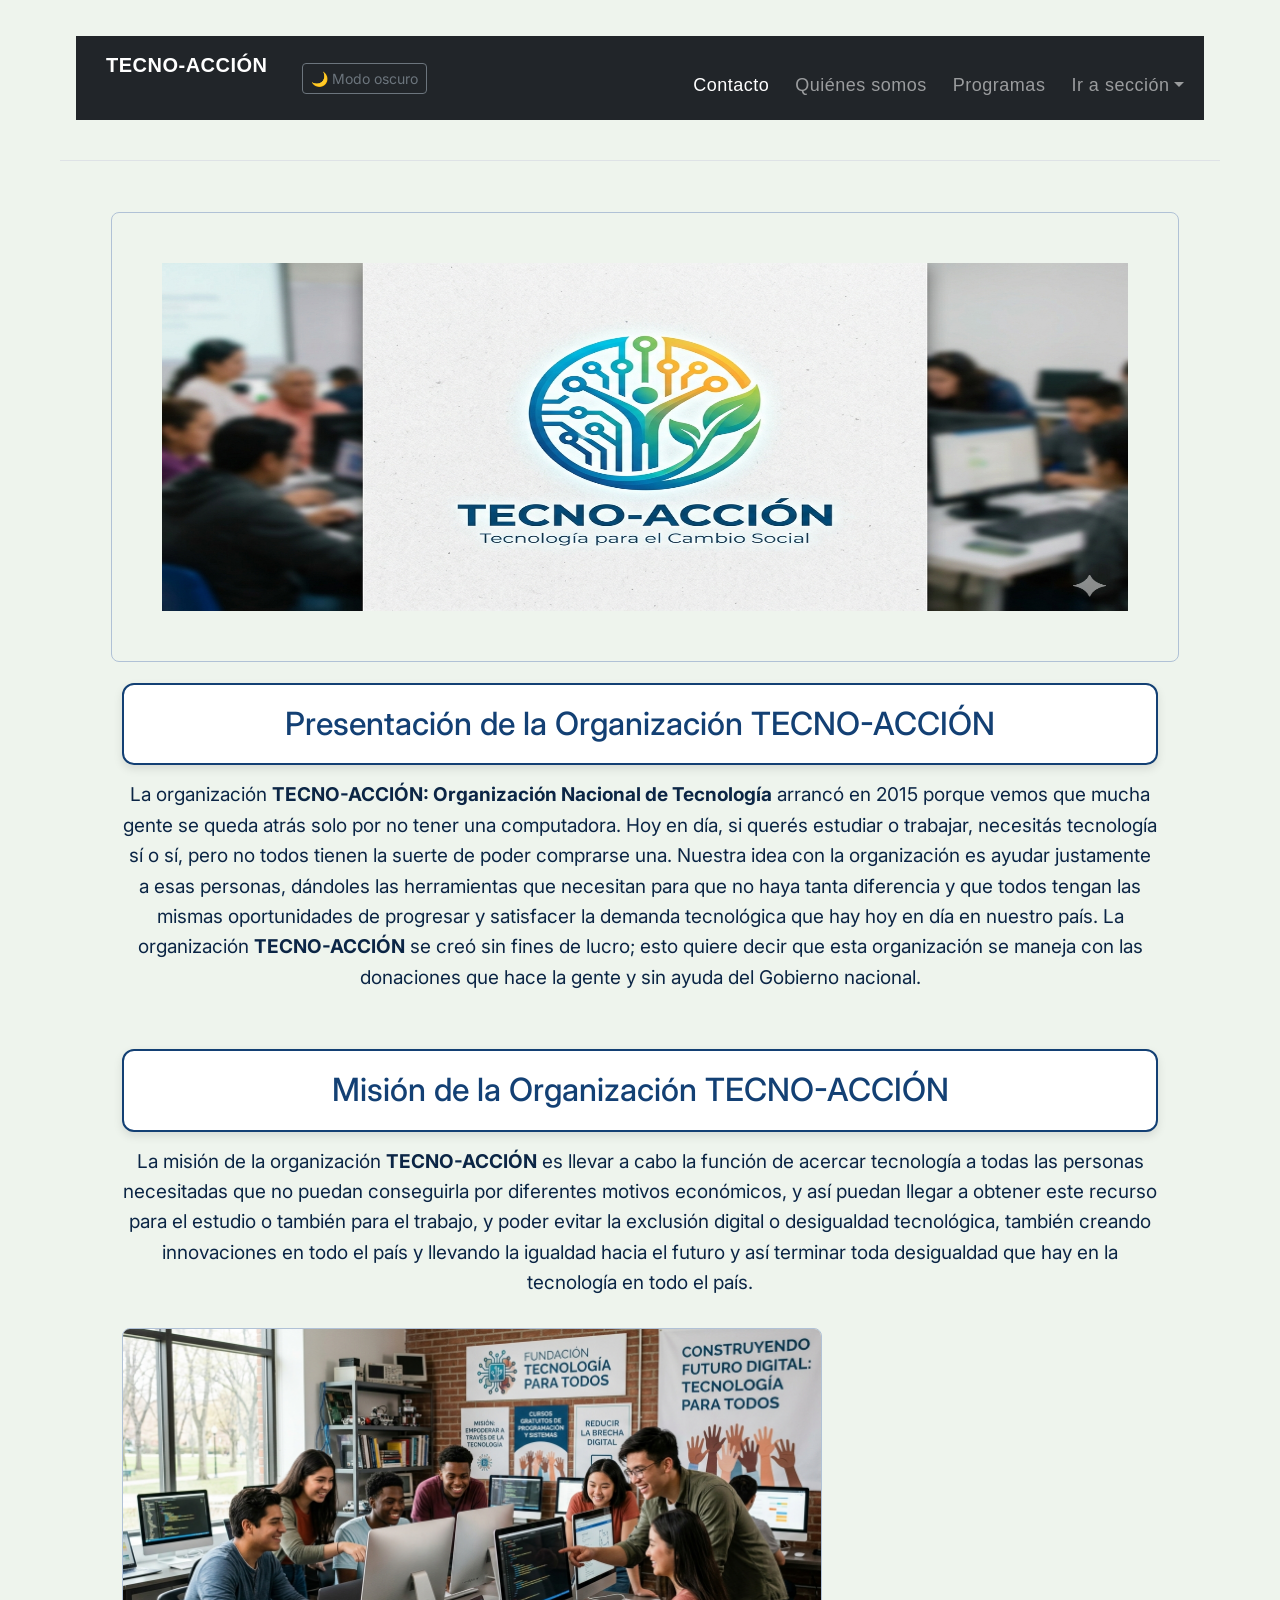
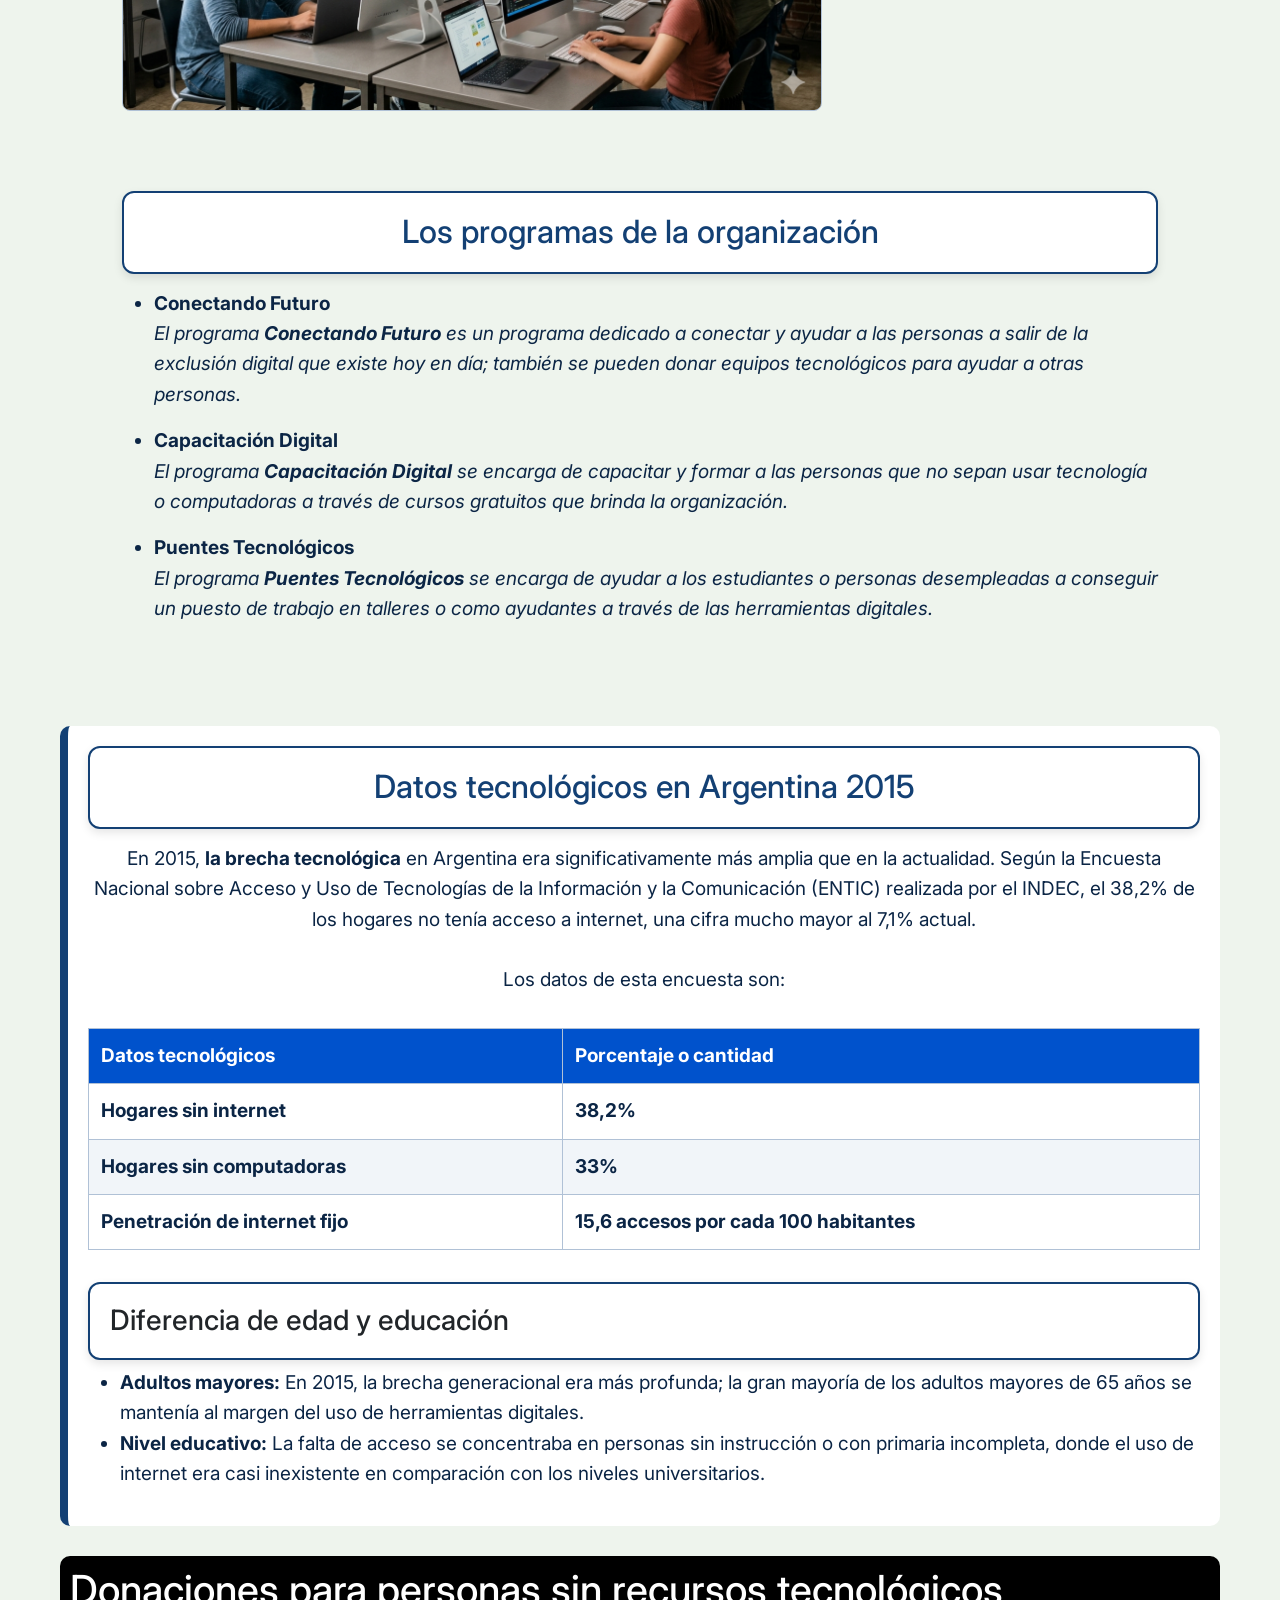
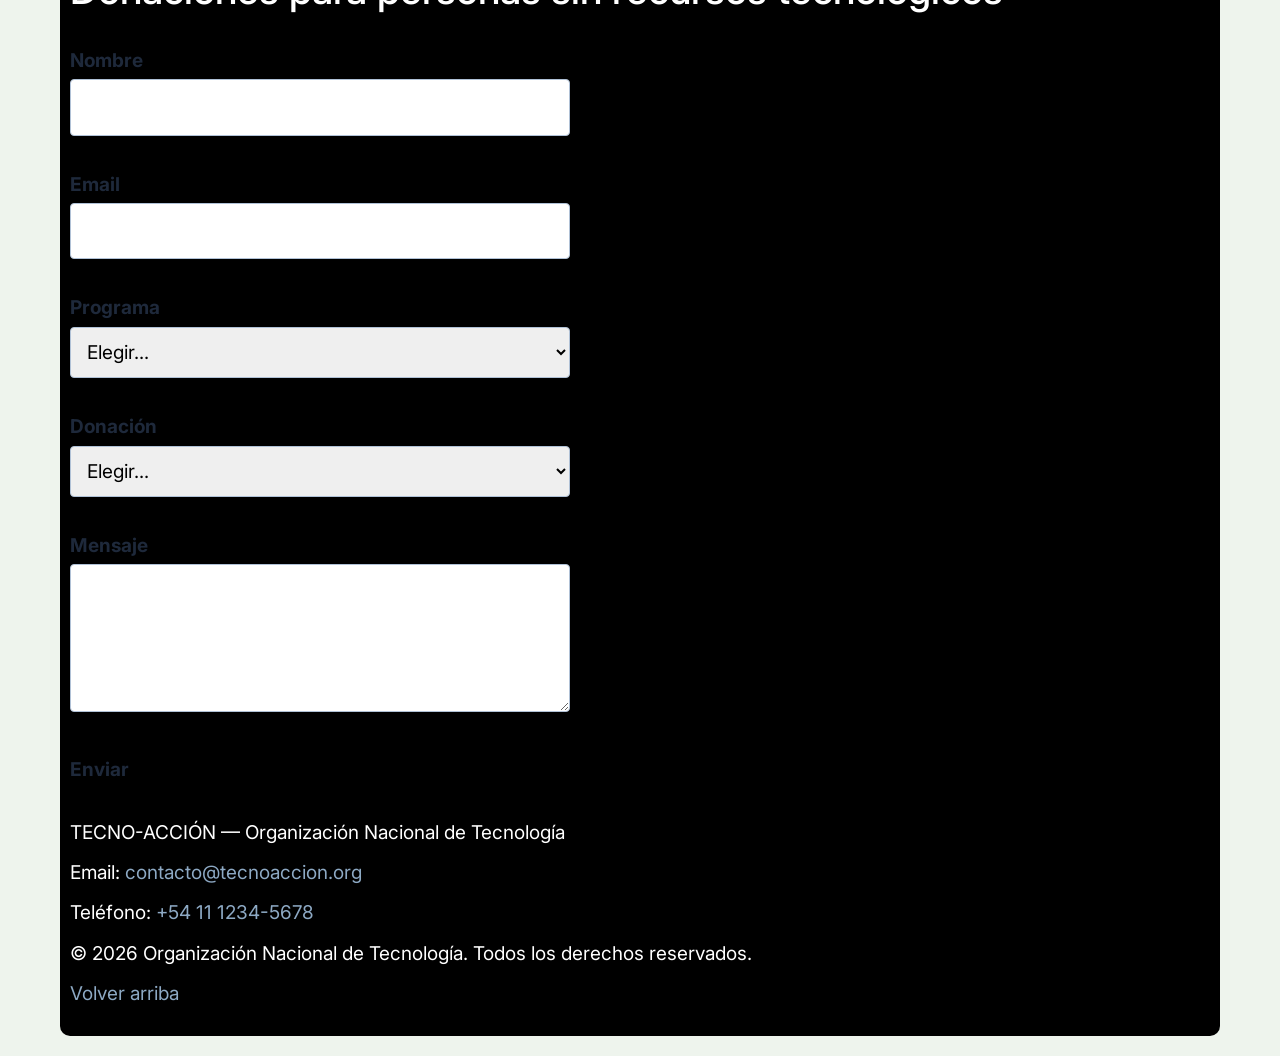
==== commit 2fcc926f: "fix se corrigio los detalles del cambio del nav en las otras pagias" ====
--- a/index.html
+++ b/index.html
@@ -45,7 +45,7 @@
         
     </header>
     <main>
-        <img class = "logo" src="imagenes/index/logodelaong.png" alt="logo de la organización Tecno Acción" width="1400" height="350">
+        <img class = "logo" src="imagenes/index/logodelaong.png" alt="logo de la organización Tecno Acción">
         <section class="programas" id="presentacion">
             
             <h2 class="card card-programa h-100">Presentación de la Organización TECNO-ACCIÓN</h2>
--- a/css/estilos.css
+++ b/css/estilos.css
@@ -205,9 +205,10 @@
     padding: 1rem;
 }
 .logo{
-    top: -100%;
-    width: 1500px;
-    height: 500px;
+    width: 1400px;
+    height: 450px;
+    margin: 5px;
+    padding: 50px;
 }
 
 /* =========================
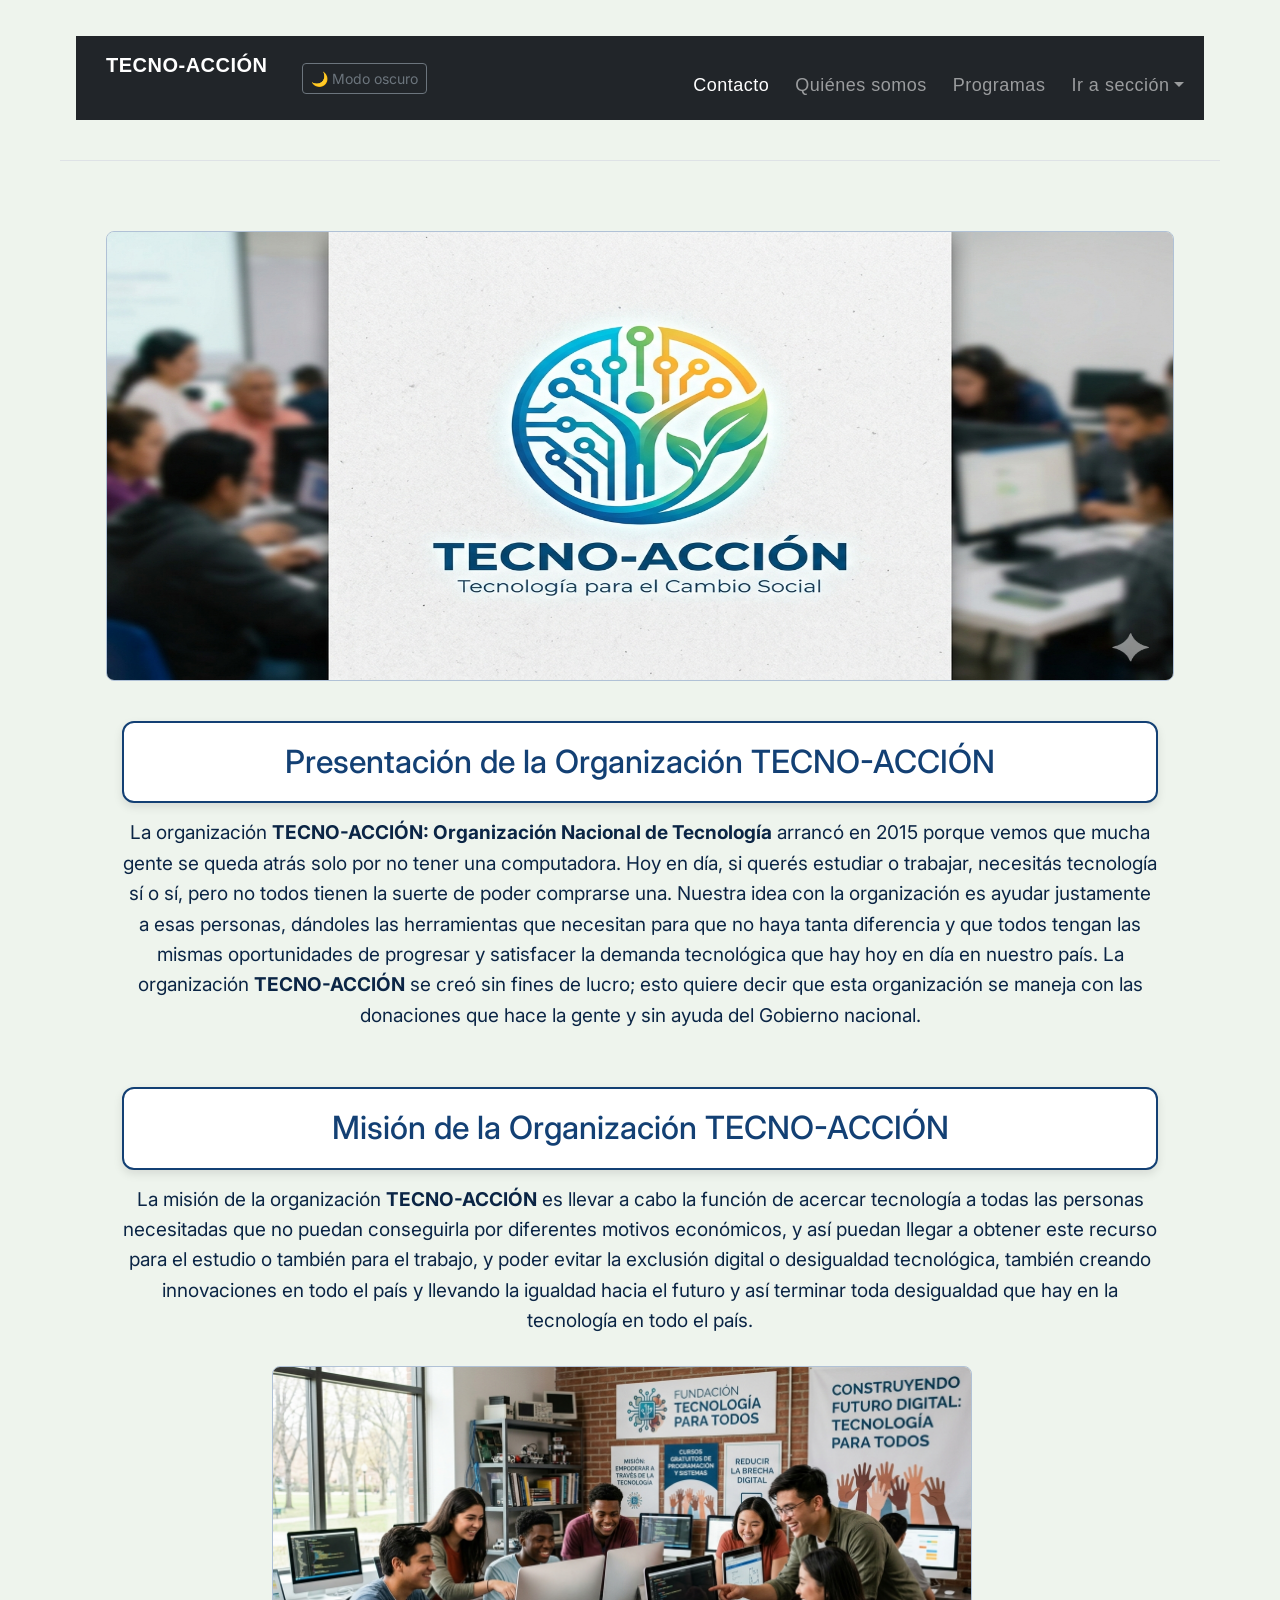
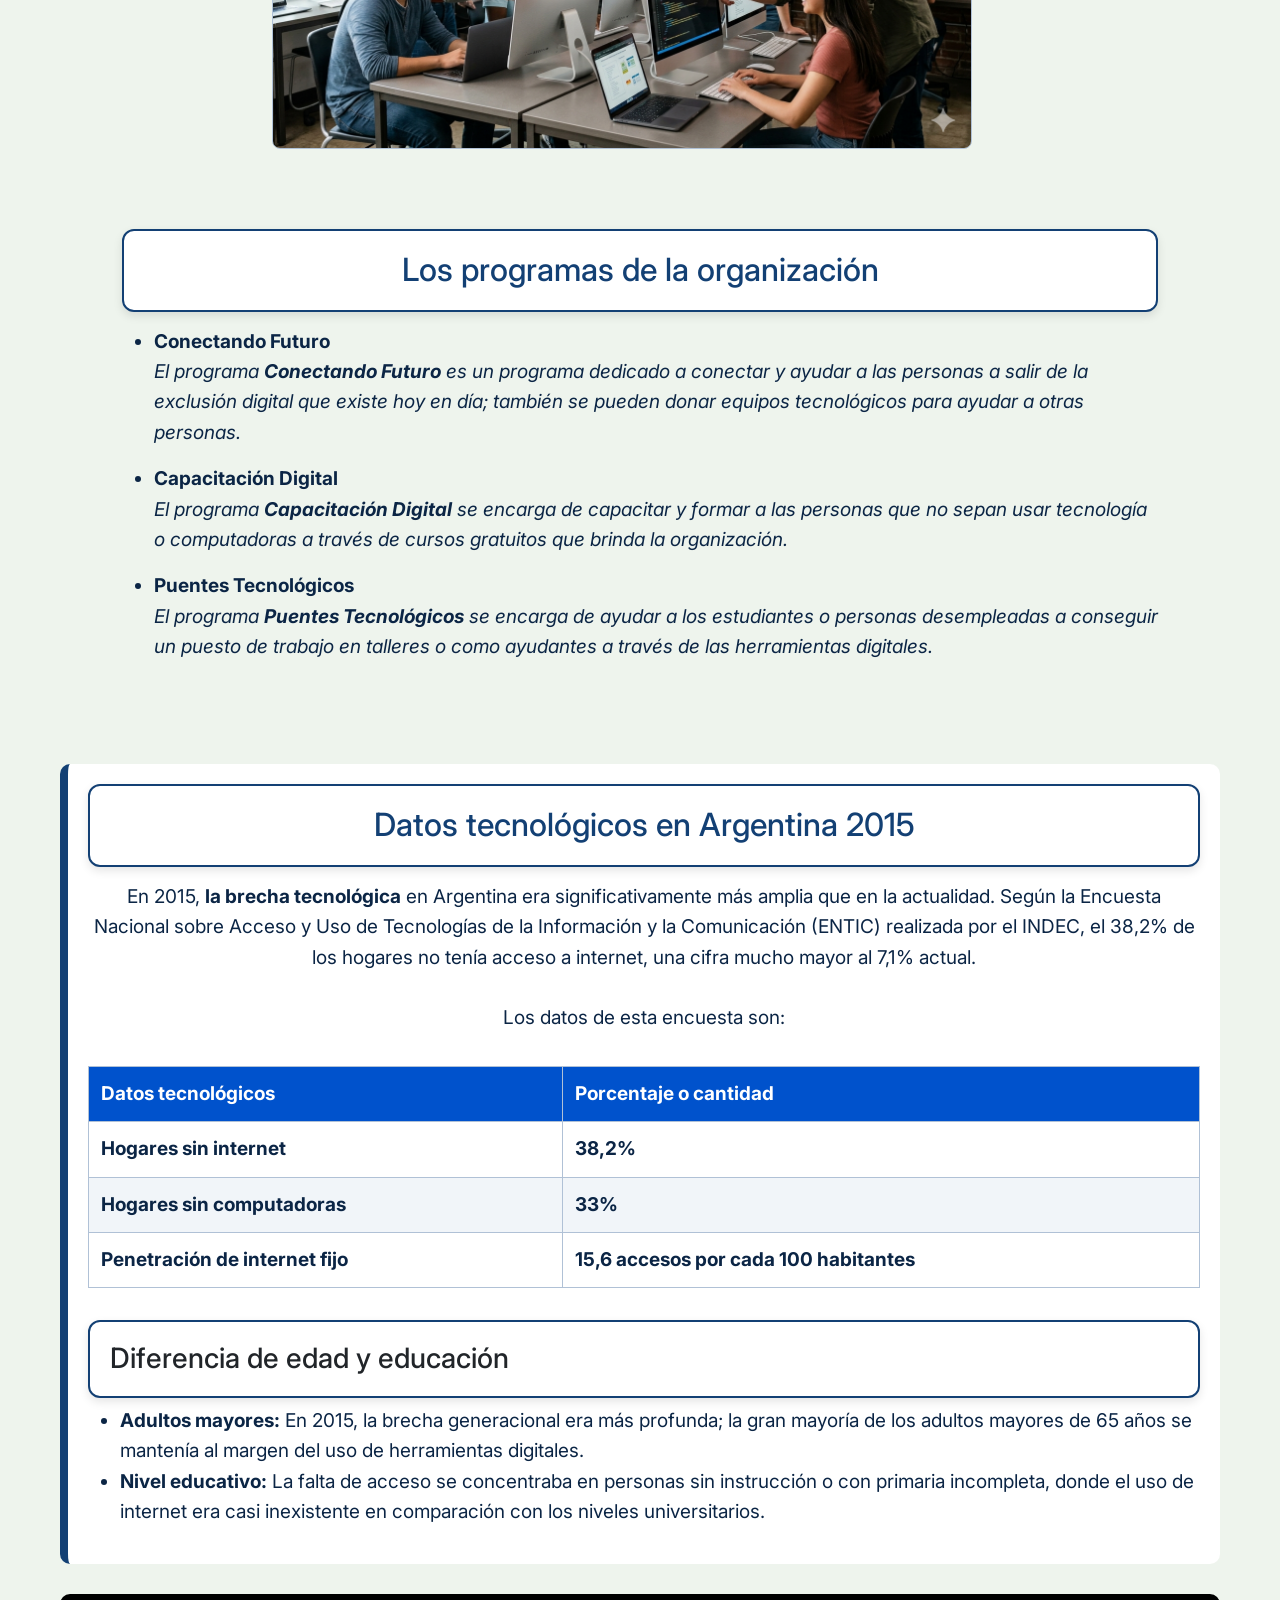
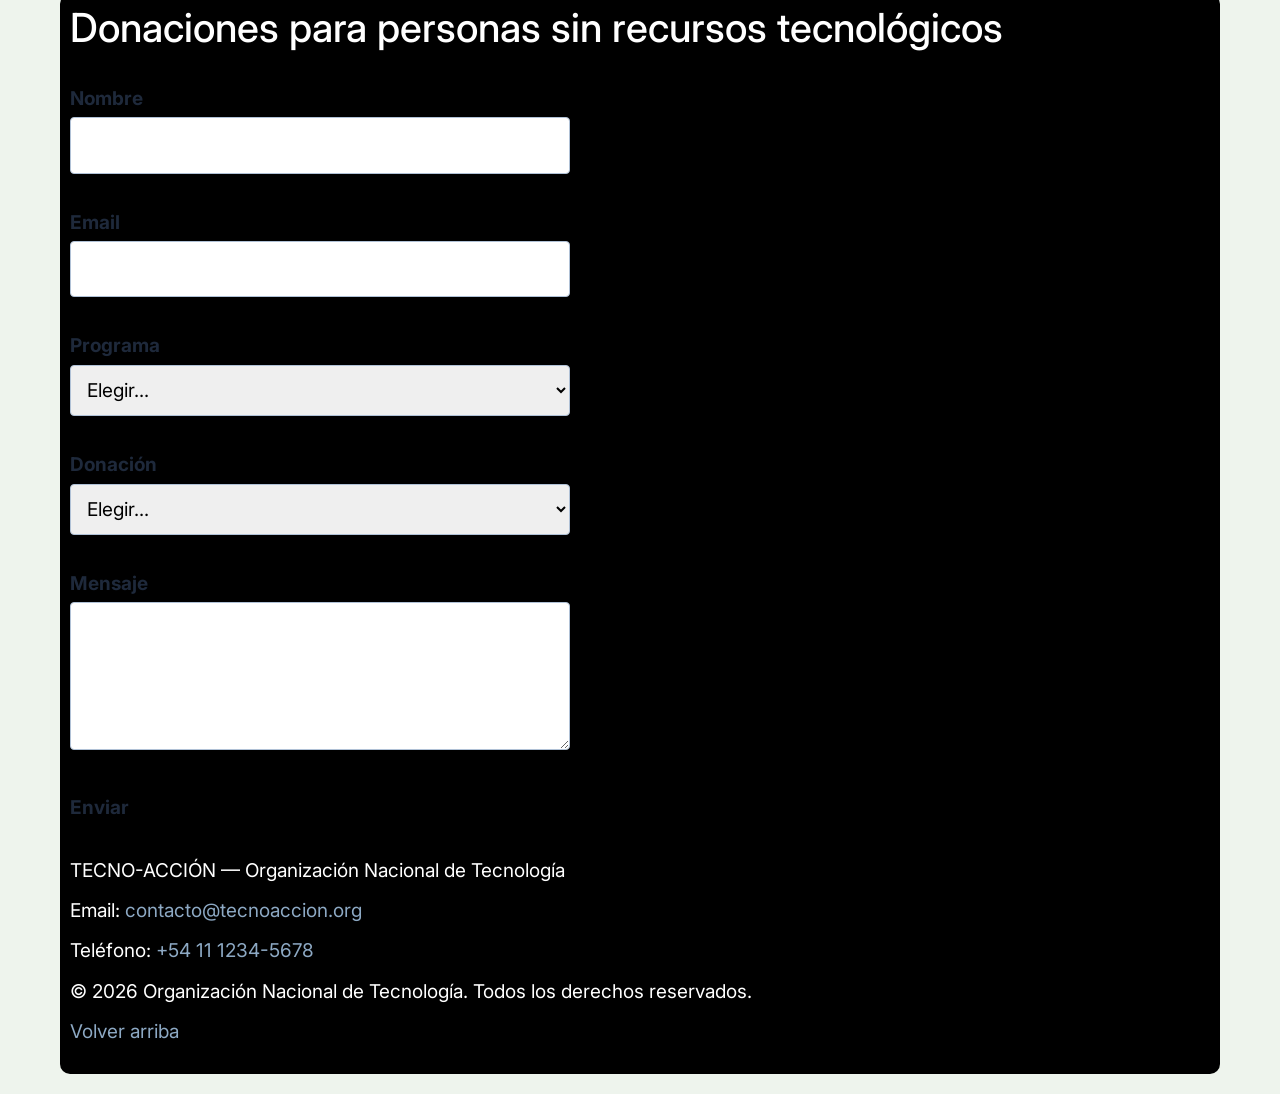
==== commit 1e09bf6d: "fix: se movio una imagen de ka pagina index al centro para mejor vision" ====
--- a/index.html
+++ b/index.html
@@ -65,7 +65,7 @@
                 para el estudio o también para el trabajo, y poder evitar la exclusión digital o desigualdad tecnológica, también creando innovaciones en todo el país y llevando la igualdad hacia el futuro y así terminar
                 toda desigualdad que hay en la tecnología en todo el país.
             </p>
-            <img src="imagenes/index/misiondelaorganizacion.png" alt="personas usando computadoras" width="700" height="350">
+            <img class=" imagenmision" src="imagenes/index/misiondelaorganizacion.png" alt="personas usando computadoras" width="700" height="350">
         </section>
         
         <section class="programas" id="programas">
@@ -208,5 +208,6 @@
         </address>
     </footer>
 <script src='https://cdn.jsdelivr.net/npm/bootstrap@5.3.3/dist/js/bootstrap.bundle.min.js'></script>
+<script src="js/main.js"></script>
 </body>
 </html>
--- a/css/estilos.css
+++ b/css/estilos.css
@@ -207,8 +207,12 @@
 .logo{
     width: 1400px;
     height: 450px;
-    margin: 5px;
-    padding: 50px;
+}
+.imagenmision{
+    display: block;
+    margin-left: 150px;
+    
+
 }
 
 /* =========================
@@ -665,6 +669,64 @@
 
 
 /* ==========================================================================
+SECCIÓN: MODO OSCURO
+   ========================================================================== */
+body.oscuro {
+    background-color: #1a1a1a;
+    color: #f5f5f5;
+}
+
+body.oscuro main {
+    color: #f5f5f5;
+}
+
+body.oscuro .card-programa,
+body.oscuro .card,
+body.oscuro details,
+body.oscuro #DatosExtras {
+    background-color: #2a2a2a;
+    color: #f5f5f5;
+    border-color: var(--celeste);
+}
+
+body.oscuro .card-programa p,
+body.oscuro .card-programa h3,
+body.oscuro details p,
+body.oscuro aside p,
+body.oscuro aside h2,
+body.oscuro .programas > p,
+body.oscuro td,
+body.oscuro #sin-resultados {
+    color: #f5f5f5;
+}
+
+body.oscuro .programas h2 {
+    color: var(--celeste);
+}
+
+body.oscuro table th,
+body.oscuro table td {
+    border-color: #444;
+}
+
+body.oscuro tbody tr:nth-child(even) {
+    background-color: #222;
+}
+
+body.oscuro input[type="text"],
+body.oscuro input[type="email"],
+body.oscuro textarea,
+body.oscuro select {
+    background-color: #2a2a2a;
+    color: #f5f5f5;
+    border-color: #444;
+}
+
+body.oscuro #btn-modo {
+    color: #f5f5f5;
+    border-color: #f5f5f5;
+}
+/* ==========================================================================
  
    ========================================================================== */
 
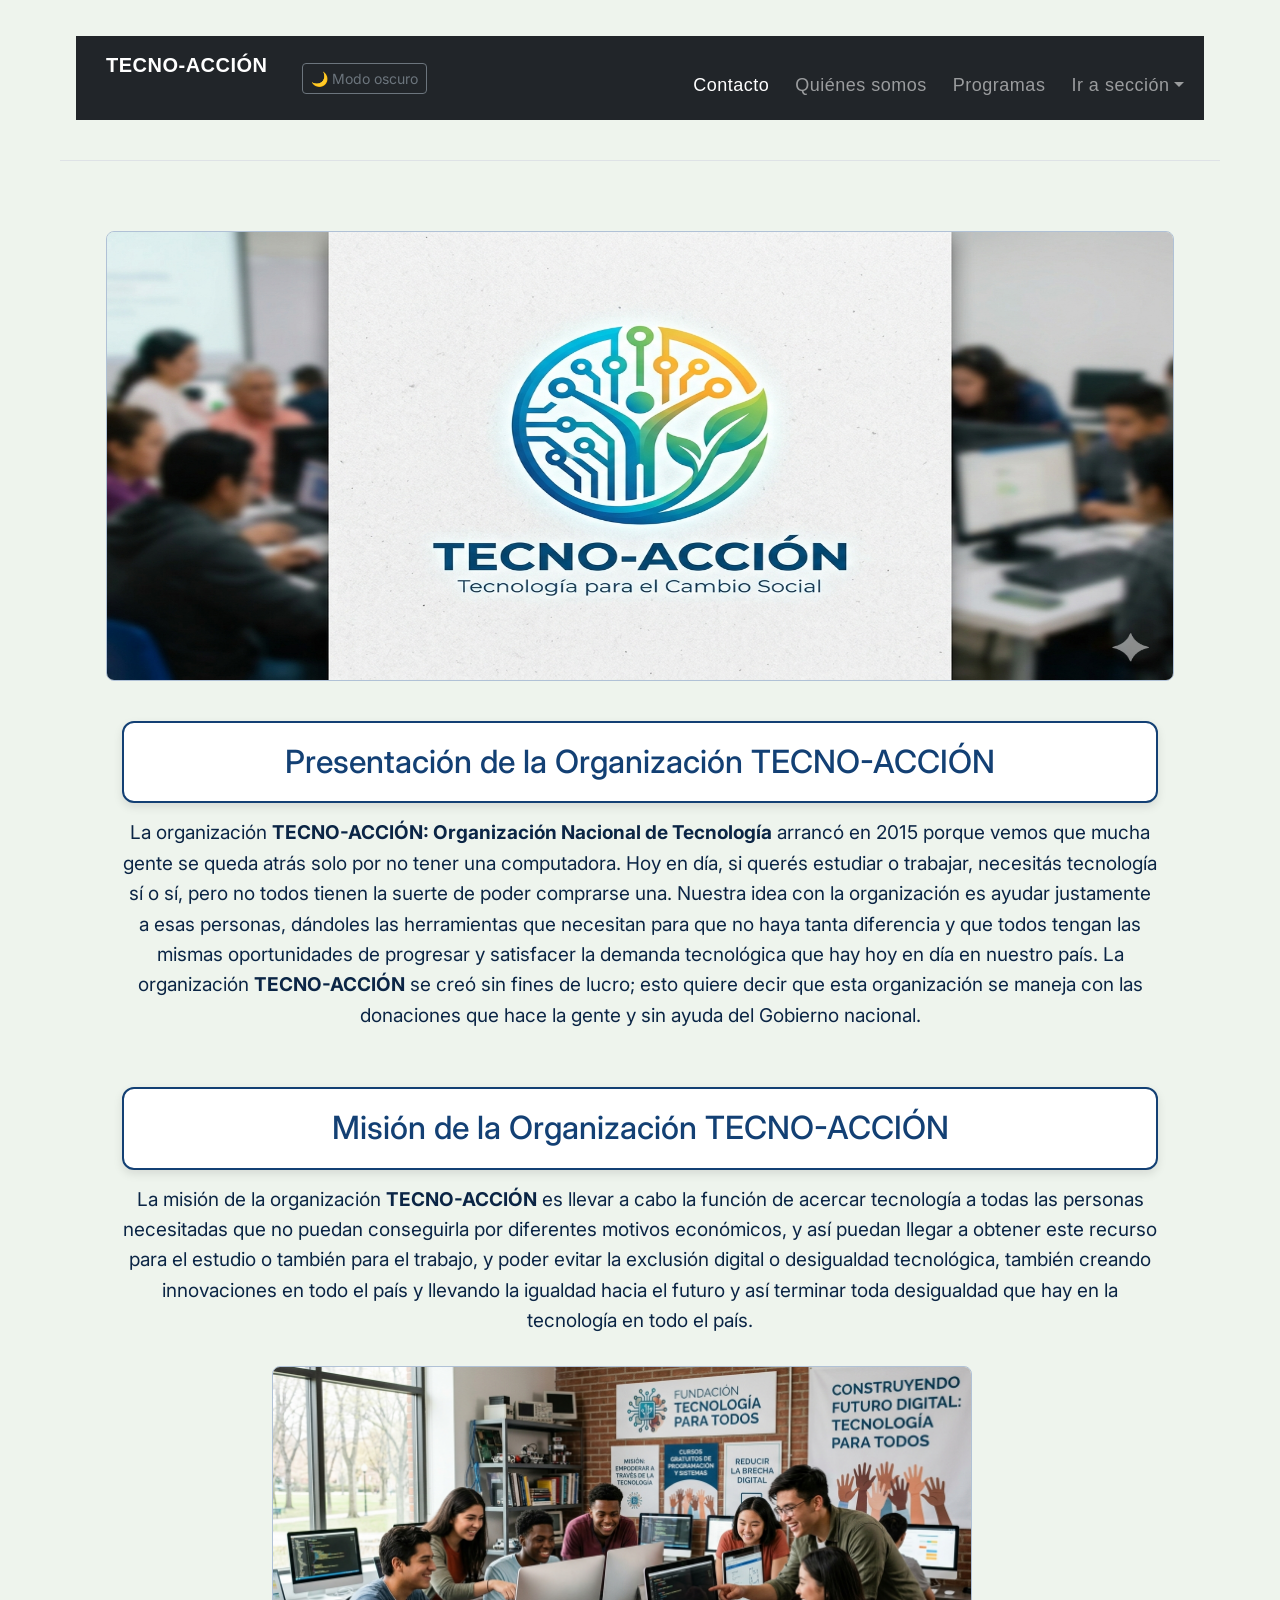
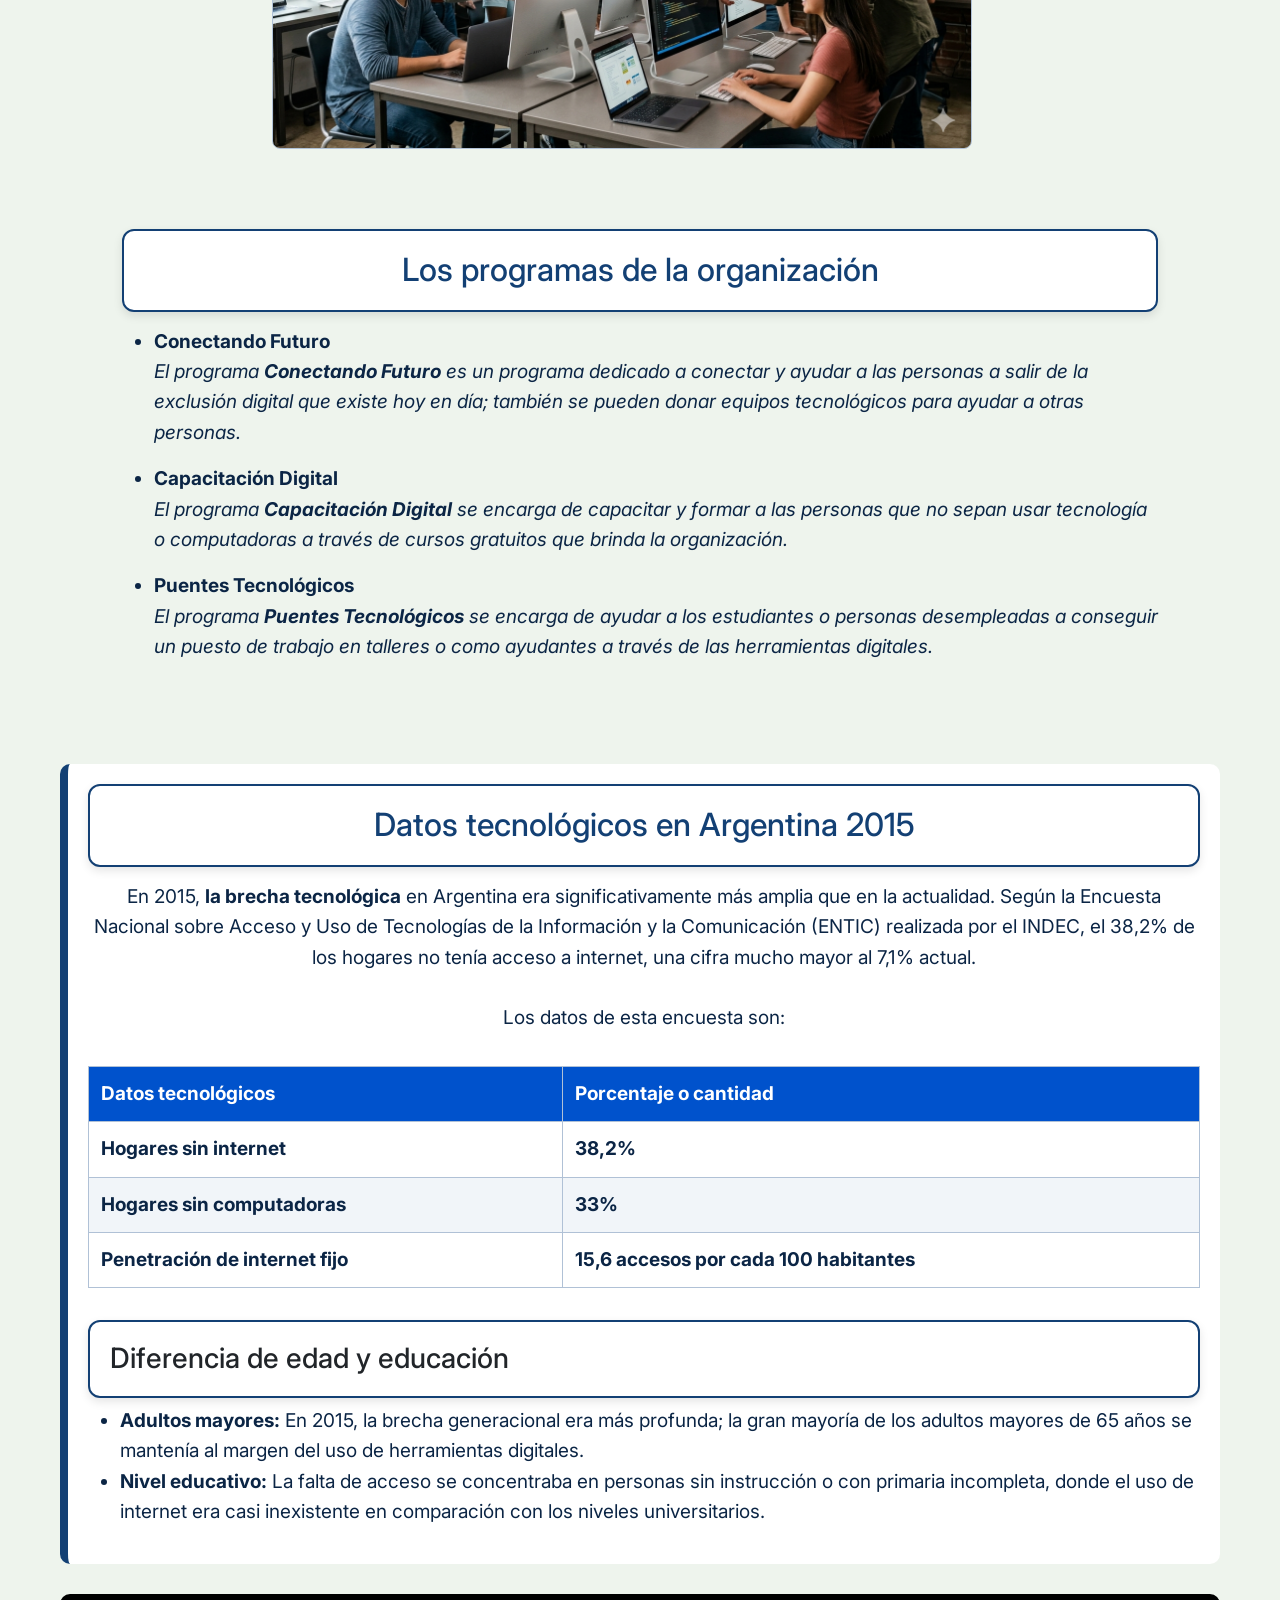
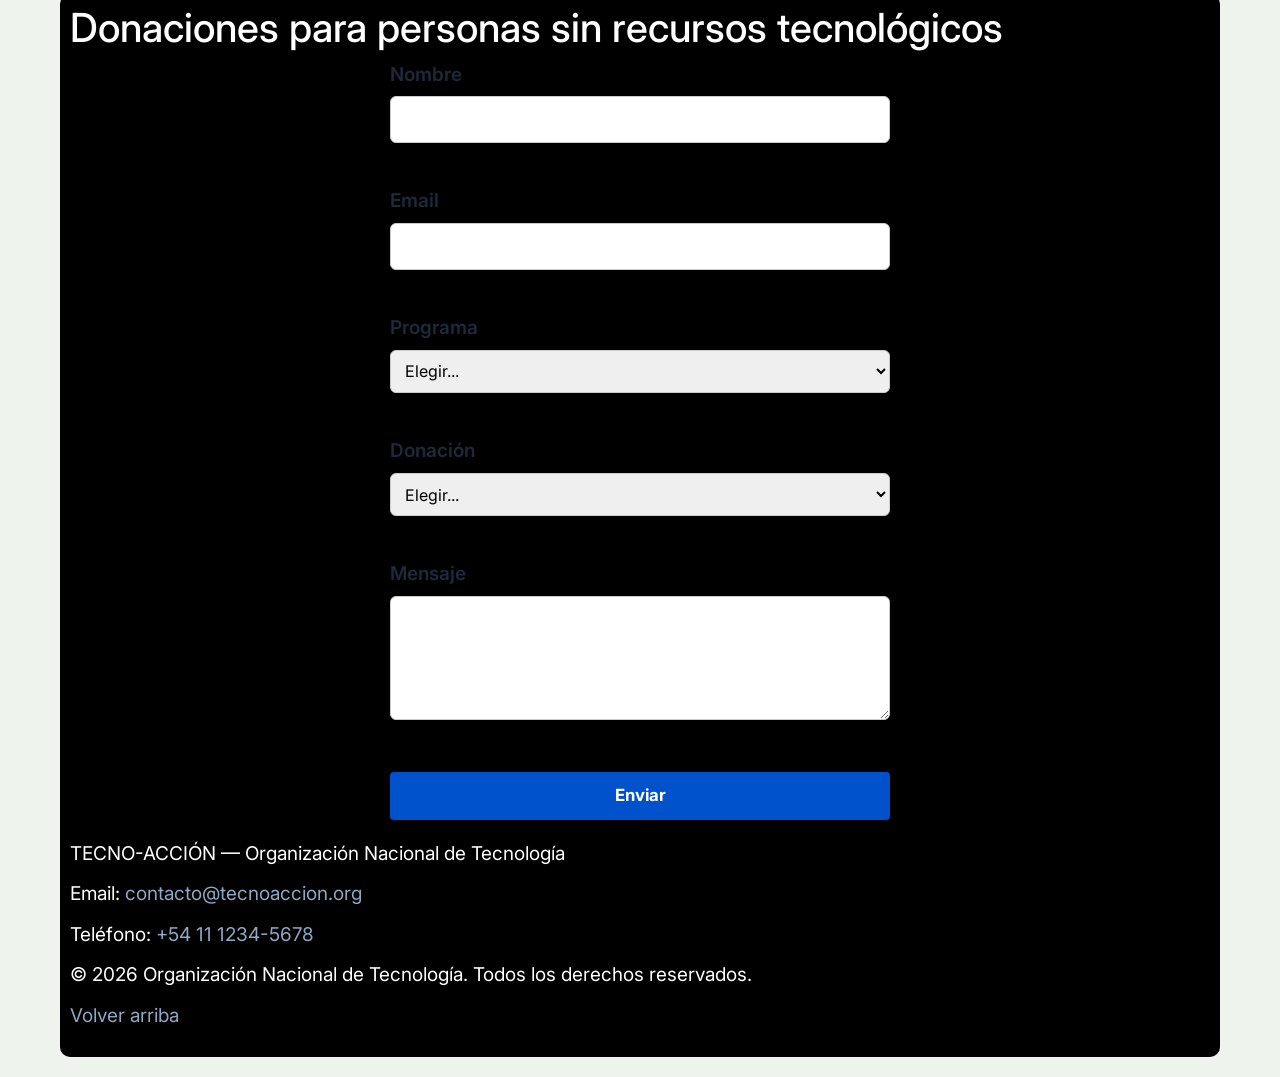
==== commit b86d9b59: "Agrego validacion JS y estilos al formulario de donacion" ====
--- a/index.html
+++ b/index.html
@@ -145,7 +145,7 @@
         </aside>
     <footer id="donacion">
         <h2>Donaciones para personas sin recursos tecnológicos</h2>
-            <form action="#" method="set">
+            <form id="form-donacion" action="#" method="post">
                 <p>
                     <label for="nombre">Nombre</label>
                     <input type="text" id="nombre" name="nombre" required>
@@ -181,7 +181,7 @@
                 </p>
 
                 <p>
-                    <label for="submit">Enviar</label>
+                <button type="submit" class="btn btn-primary">Enviar</button>
                 </p>
                 
             </form>
--- a/css/estilos.css
+++ b/css/estilos.css
@@ -373,6 +373,160 @@
     NOSOTROS - SECCIÓN INTRO
 ========================= */
 
+.nosotros-page {
+    padding: 0.5rem 0 0;
+}
+
+.nosotros-hero {
+    display: grid;
+    grid-template-columns: 1.7fr 0.9fr;
+    gap: 24px;
+    align-items: stretch;
+    background: linear-gradient(135deg, #f8fbff 0%, #eef4ff 100%);
+    border: 1px solid rgba(19, 64, 116, 0.12);
+    border-radius: 24px;
+    padding: 2rem;
+    box-shadow: 0 12px 40px rgba(15, 23, 42, 0.06);
+    margin-bottom: 1.75rem;
+}
+
+.eyebrow {
+    font-size: 0.8rem;
+    font-weight: 700;
+    letter-spacing: 0.24em;
+    text-transform: uppercase;
+    color: var(--azul);
+    margin-bottom: 0.75rem;
+}
+
+.nosotros-hero__content h2 {
+    font-size: clamp(1.8rem, 2.5vw, 2.5rem);
+    line-height: 1.15;
+    color: var(--azul-oscuro);
+    margin-bottom: 1rem;
+}
+
+.nosotros-hero__content p {
+    color: #334155;
+    margin-bottom: 0.95rem;
+}
+
+.nosotros-hero__stats {
+    display: grid;
+    grid-template-columns: repeat(3, minmax(0, 1fr));
+    gap: 12px;
+    margin-top: 1.25rem;
+}
+
+.nosotros-hero__stats div {
+    background-color: rgba(255, 255, 255, 0.95);
+    border: 1px solid rgba(19, 64, 116, 0.1);
+    border-radius: 16px;
+    padding: 12px;
+}
+
+.nosotros-hero__stats strong {
+    display: block;
+    font-size: 1.05rem;
+    color: var(--azul-oscuro);
+}
+
+.nosotros-hero__stats span {
+    color: #475569;
+    font-size: 0.9rem;
+}
+
+.nosotros-hero__panel {
+    background: rgba(255, 255, 255, 0.8);
+    border: 1px solid rgba(19, 64, 116, 0.14);
+    border-radius: 20px;
+    padding: 1.25rem;
+    align-self: center;
+}
+
+.nosotros-hero__panel h3 {
+    font-size: 1.1rem;
+    color: var(--azul-oscuro);
+    margin-bottom: 0.85rem;
+}
+
+.nosotros-hero__panel ul {
+    list-style: none;
+    padding: 0;
+    margin: 0;
+    display: grid;
+    gap: 0.7rem;
+}
+
+.nosotros-hero__panel li {
+    position: relative;
+    padding-left: 1rem;
+    color: #334155;
+}
+
+.nosotros-hero__panel li::before {
+    content: "•";
+    position: absolute;
+    left: 0;
+    color: var(--azul);
+}
+
+.nosotros-accordion {
+    display: grid;
+    gap: 16px;
+    margin-top: 1rem;
+}
+
+.nosotros-page .nosotros-details {
+    background-color: var(--blanco);
+    border: 1px solid rgba(19, 64, 116, 0.12);
+    border-radius: 18px;
+    box-shadow: 0 8px 24px rgba(15, 23, 42, 0.05);
+    overflow: hidden;
+}
+
+.nosotros-page .nosotros-details summary {
+    background: transparent;
+    color: var(--azul-oscuro);
+    padding: 1rem 1.2rem;
+    border-radius: 0;
+    justify-content: flex-start;
+}
+
+.nosotros-page .nosotros-details summary h3 {
+    font-size: 1.05rem;
+    color: var(--azul-oscuro);
+    margin: 0;
+}
+
+.nosotros-page .nosotros-details summary::before {
+    color: var(--azul);
+}
+
+.nosotros-page .nosotros-details[open] summary {
+    background: linear-gradient(90deg, rgba(19, 64, 116, 0.06), rgba(19, 64, 116, 0.01));
+}
+
+.nosotros-page .nosotros-details p {
+    padding: 0 1.2rem 1rem;
+    color: #334155;
+    margin-bottom: 0.15rem;
+}
+
+.nosotros-page .nosotros-details strong {
+    color: var(--azul);
+}
+
+@media (max-width: 850px) {
+    .nosotros-hero {
+        grid-template-columns: 1fr;
+    }
+
+    .nosotros-hero__stats {
+        grid-template-columns: 1fr;
+    }
+}
+
 .nosotros-intro {
     background-color: var(--blanco);
     border-left: 6px solid var(--azul);
@@ -672,20 +826,38 @@
 SECCIÓN: MODO OSCURO
    ========================================================================== */
 body.oscuro {
-    background-color: #1a1a1a;
-    color: #f5f5f5;
+    background-color: #0f172a;
+    color: #f8fafc;
 }
 
 body.oscuro main {
-    color: #f5f5f5;
+    color: #f8fafc;
+}
+
+body.oscuro header .navbar {
+    background-color: #111827 !important;
+}
+
+body.oscuro .navbar-brand,
+body.oscuro .nav-link {
+    color: #f8fafc !important;
+}
+
+body.oscuro footer {
+    background-color: #111827;
+    color: #f8fafc;
+}
+
+body.oscuro footer a {
+    color: #8DA9C4;
 }
 
 body.oscuro .card-programa,
 body.oscuro .card,
 body.oscuro details,
 body.oscuro #DatosExtras {
-    background-color: #2a2a2a;
-    color: #f5f5f5;
+    background-color: #1f2937;
+    color: #f8fafc;
     border-color: var(--celeste);
 }
 
@@ -697,7 +869,7 @@
 body.oscuro .programas > p,
 body.oscuro td,
 body.oscuro #sin-resultados {
-    color: #f5f5f5;
+    color: #f8fafc;
 }
 
 body.oscuro .programas h2 {
@@ -717,14 +889,48 @@
 body.oscuro input[type="email"],
 body.oscuro textarea,
 body.oscuro select {
-    background-color: #2a2a2a;
-    color: #f5f5f5;
+    background-color: #1f2937;
+    color: #f8fafc;
     border-color: #444;
 }
 
 body.oscuro #btn-modo {
-    color: #f5f5f5;
-    border-color: #f5f5f5;
+    color: #f8fafc;
+    border-color: #f8fafc;
+}
+
+body.oscuro .nosotros-hero {
+    background: linear-gradient(135deg, #111827 0%, #1f2937 100%);
+    border-color: #475569;
+    box-shadow: 0 12px 40px rgba(0, 0, 0, 0.25);
+}
+
+body.oscuro .nosotros-hero__content h2,
+body.oscuro .nosotros-hero__panel h3,
+body.oscuro .nosotros-page .nosotros-details summary h3 {
+    color: #f8fafc;
+}
+
+body.oscuro .nosotros-hero__content p,
+body.oscuro .nosotros-hero__panel li,
+body.oscuro .nosotros-page .nosotros-details p {
+    color: #e2e8f0;
+}
+
+body.oscuro .nosotros-hero__stats div,
+body.oscuro .nosotros-hero__panel,
+body.oscuro .nosotros-page .nosotros-details {
+    background-color: #1f2937;
+    border-color: #475569;
+    color: #f8fafc;
+}
+
+body.oscuro .nosotros-hero__stats strong {
+    color: #f8fafc;
+}
+
+body.oscuro .nosotros-hero__stats span {
+    color: #cbd5e1;
 }
 /* ==========================================================================
  
@@ -735,3 +941,57 @@
     padding: 1rem;
     margin-bottom: 1.5rem;
 }
+/* ==========================================================================
+FORMULARIO DE DONACIÓN
+   ========================================================================== */
+#form-donacion {
+    max-width: 500px;
+    margin: 0 auto;
+}
+
+#form-donacion p {
+    margin-bottom: 1.2rem;
+}
+
+#form-donacion label {
+    display: block;
+    margin-bottom: 0.4rem;
+    font-weight: 600;
+}
+
+#form-donacion input,
+#form-donacion select,
+#form-donacion textarea {
+    width: 100%;
+    padding: 0.6rem;
+    border-radius: 6px;
+    border: 1px solid #ccc;
+    font-size: 1rem;
+    box-sizing: border-box;
+}
+
+#form-donacion input:focus,
+#form-donacion select:focus,
+#form-donacion textarea:focus {
+    outline: none;
+    border-color: var(--azul, #2563eb);
+    box-shadow: 0 0 0 2px rgba(37, 99, 235, 0.2);
+}
+
+#form-donacion .error {
+    color: #ff6b6b;
+    font-size: 0.85rem;
+    margin-top: 0.3rem;
+    display: block;
+}
+
+#form-donacion input.input-error,
+#form-donacion select.input-error {
+    border-color: #ff6b6b;
+}
+
+#form-donacion button[type="submit"] {
+    width: 100%;
+    padding: 0.7rem;
+    font-size: 1.05rem;
+}
